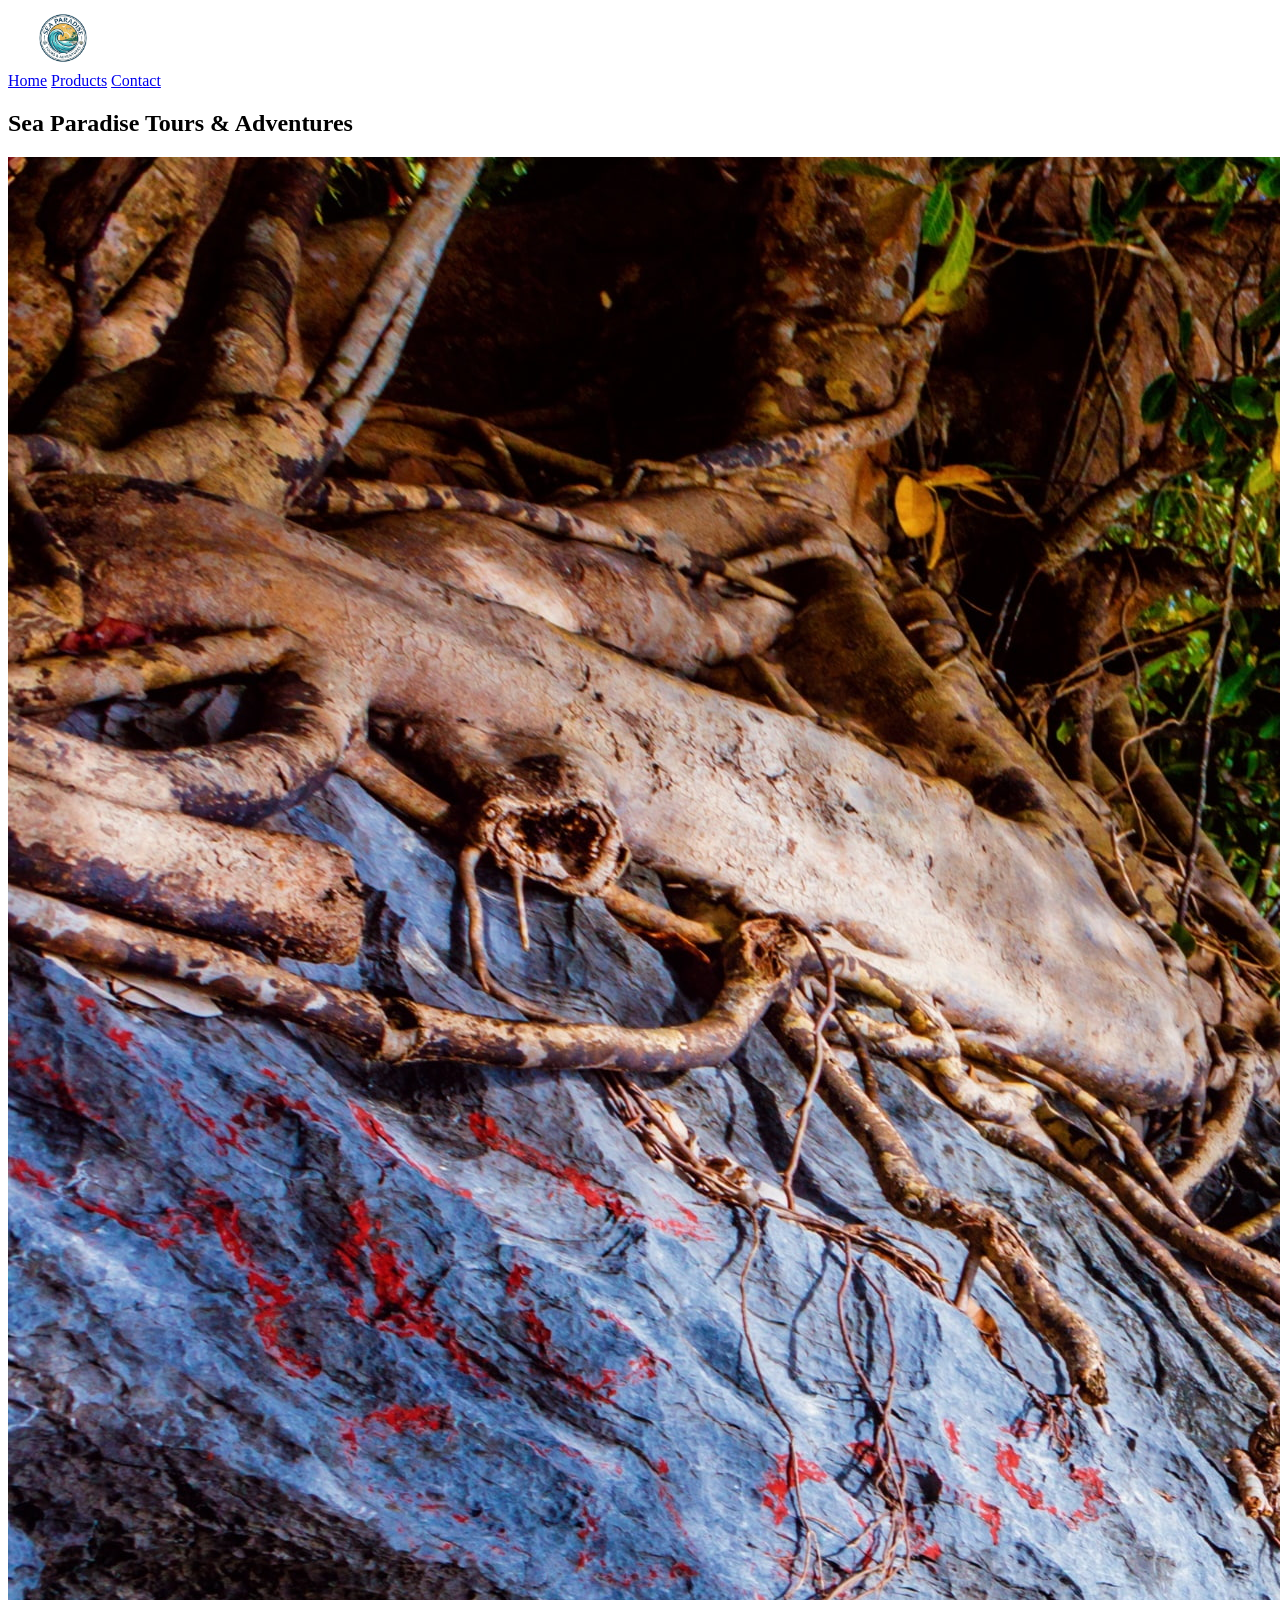
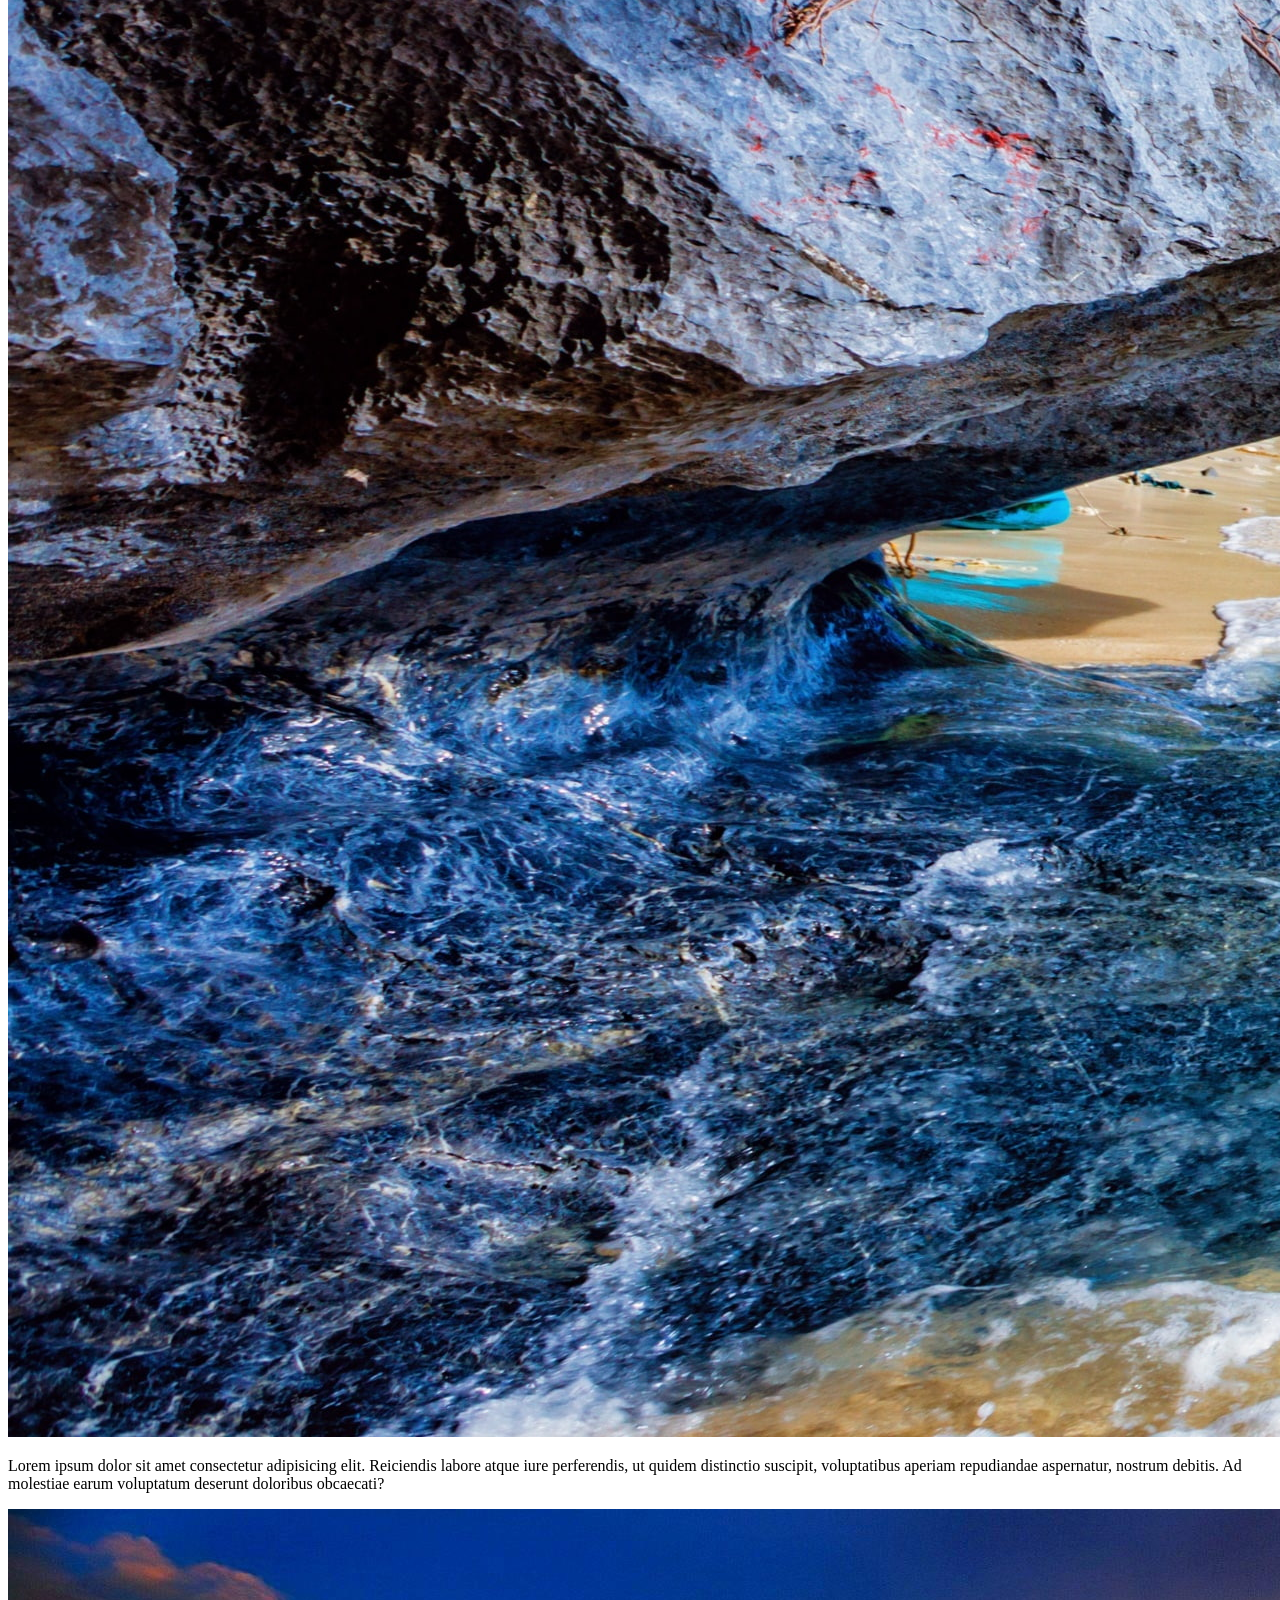
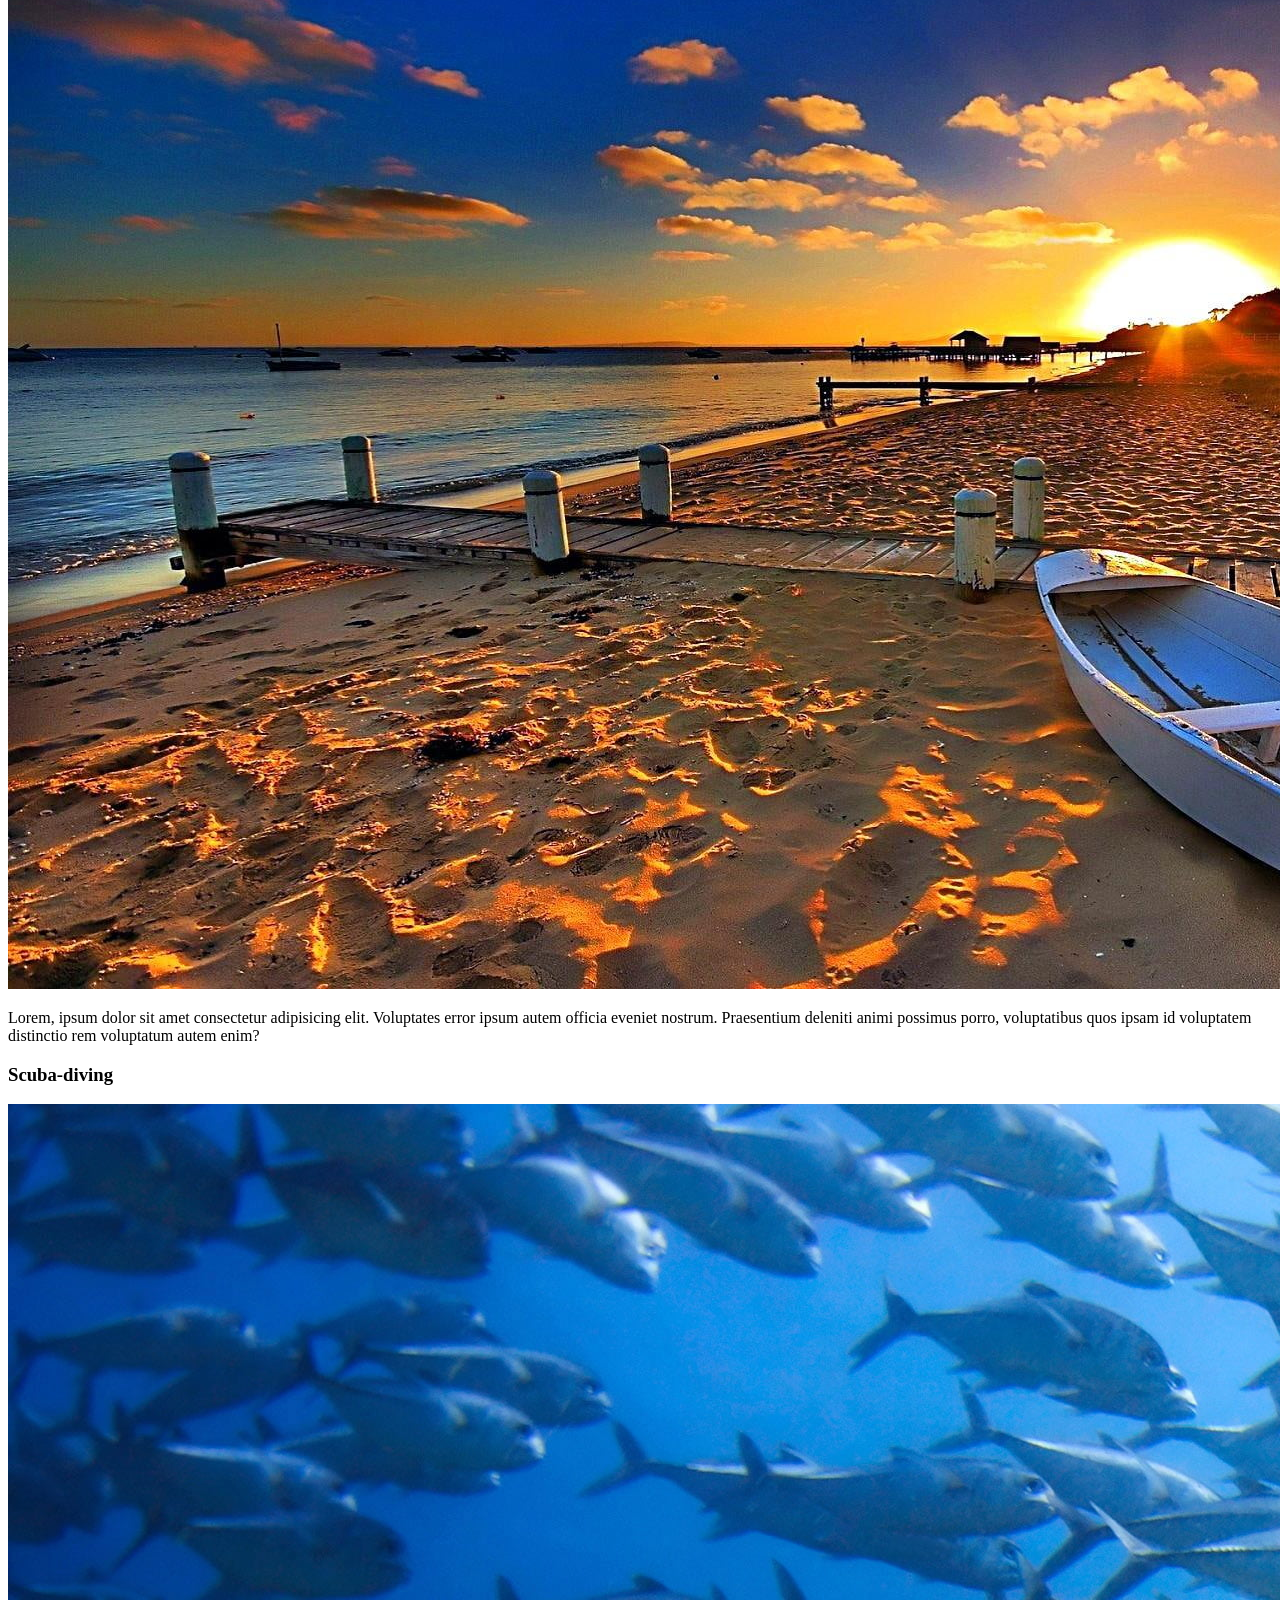
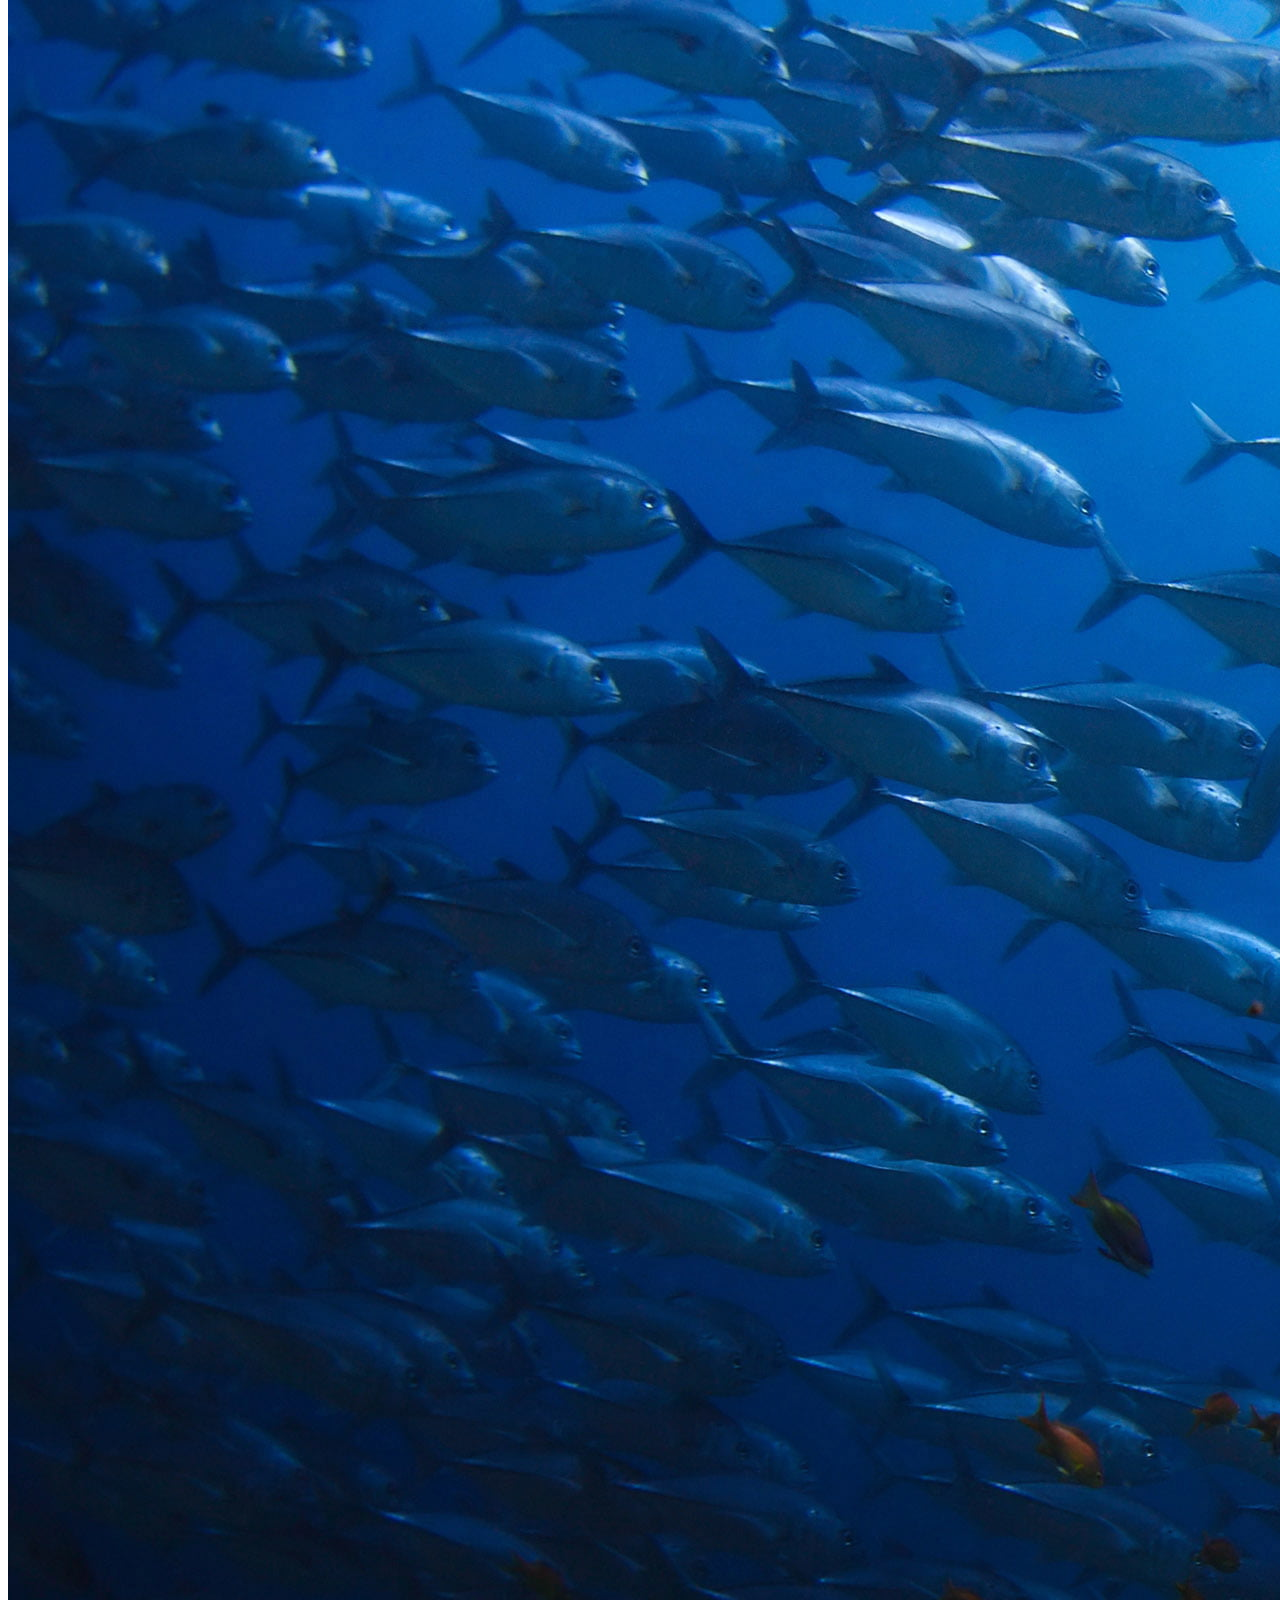
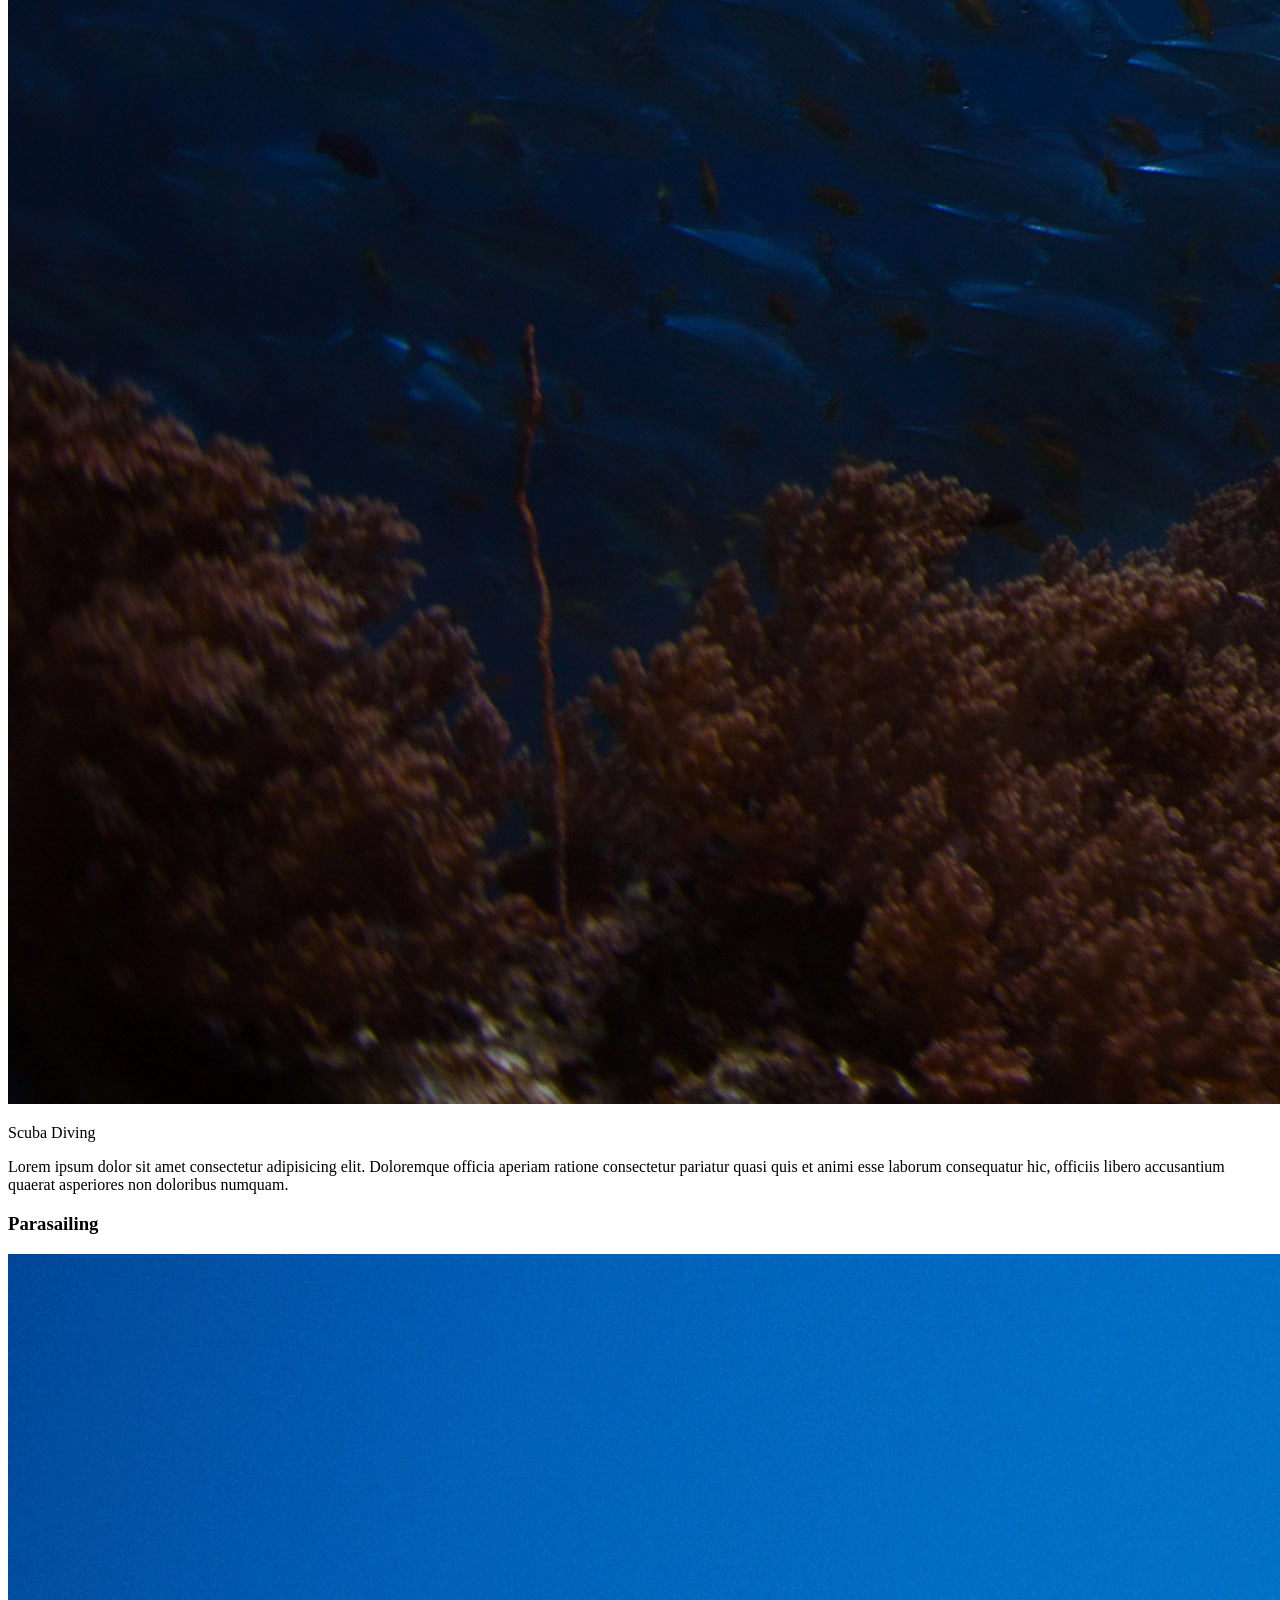
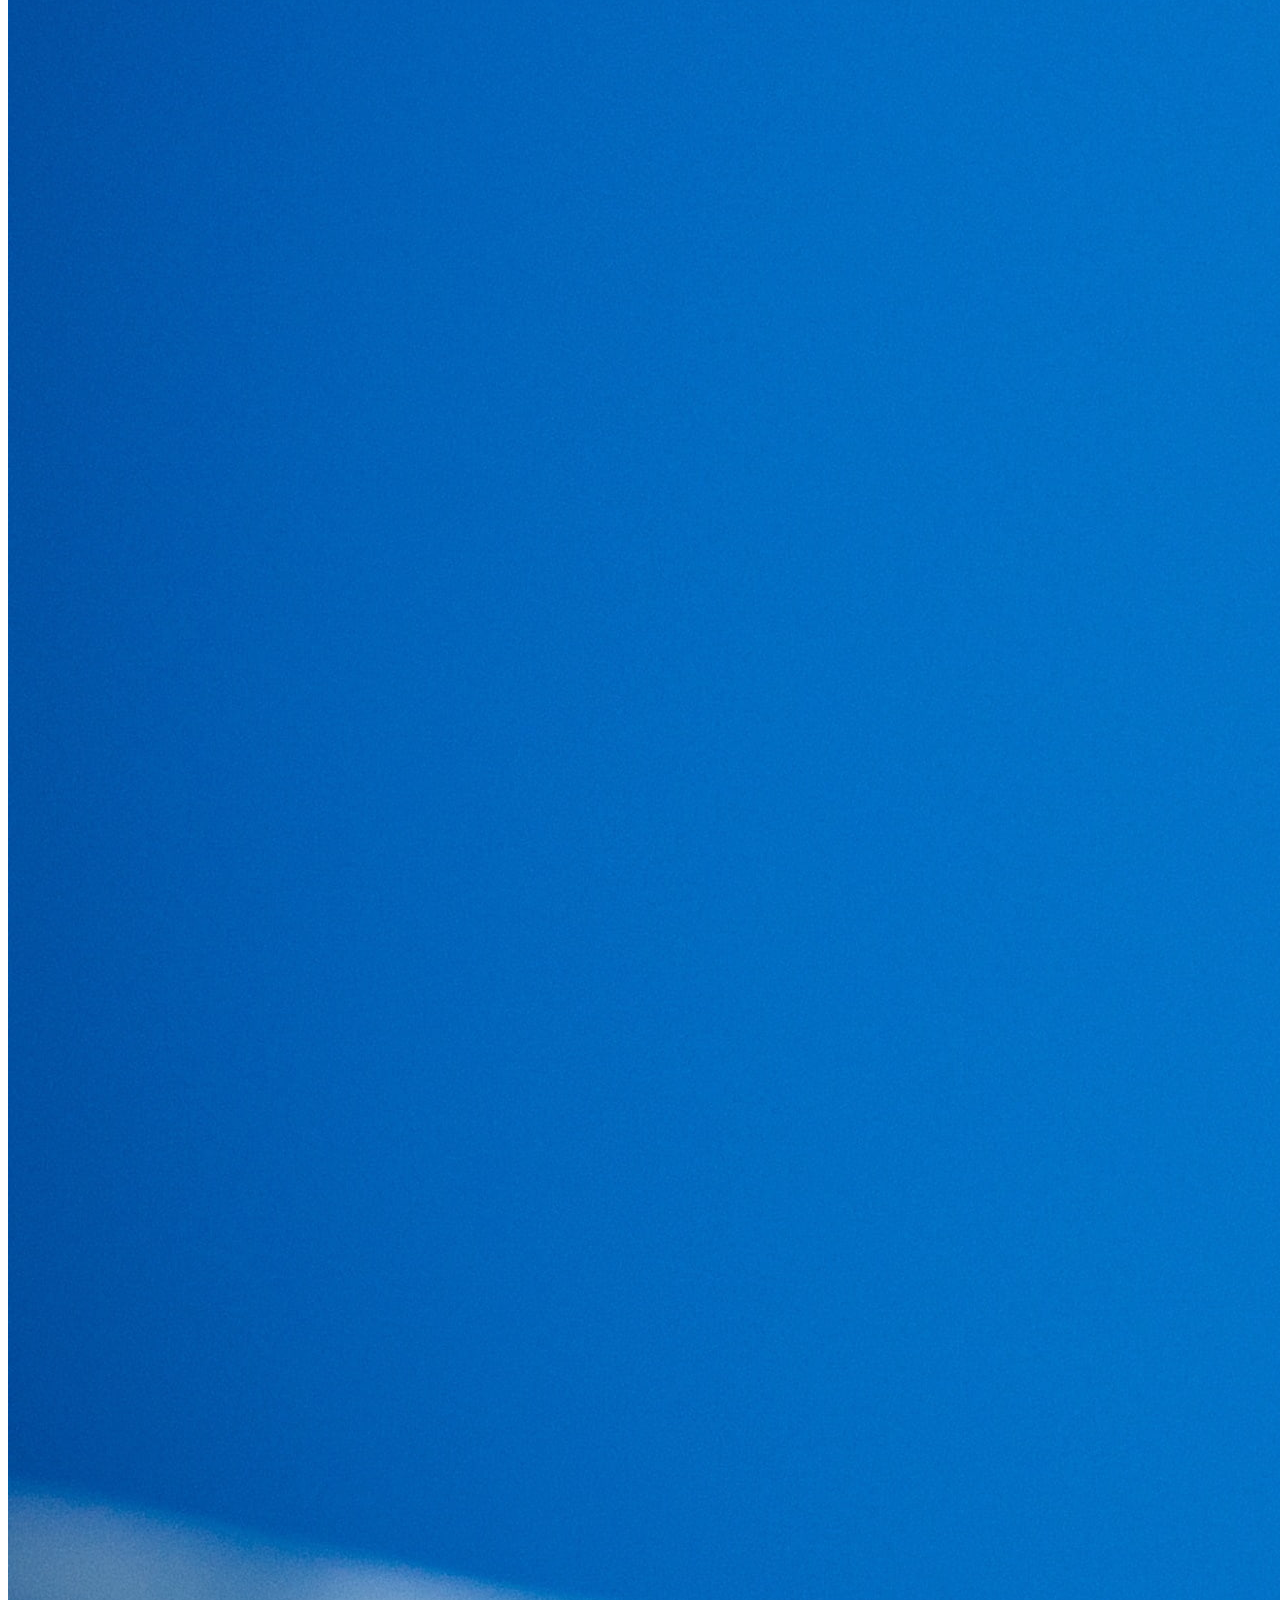
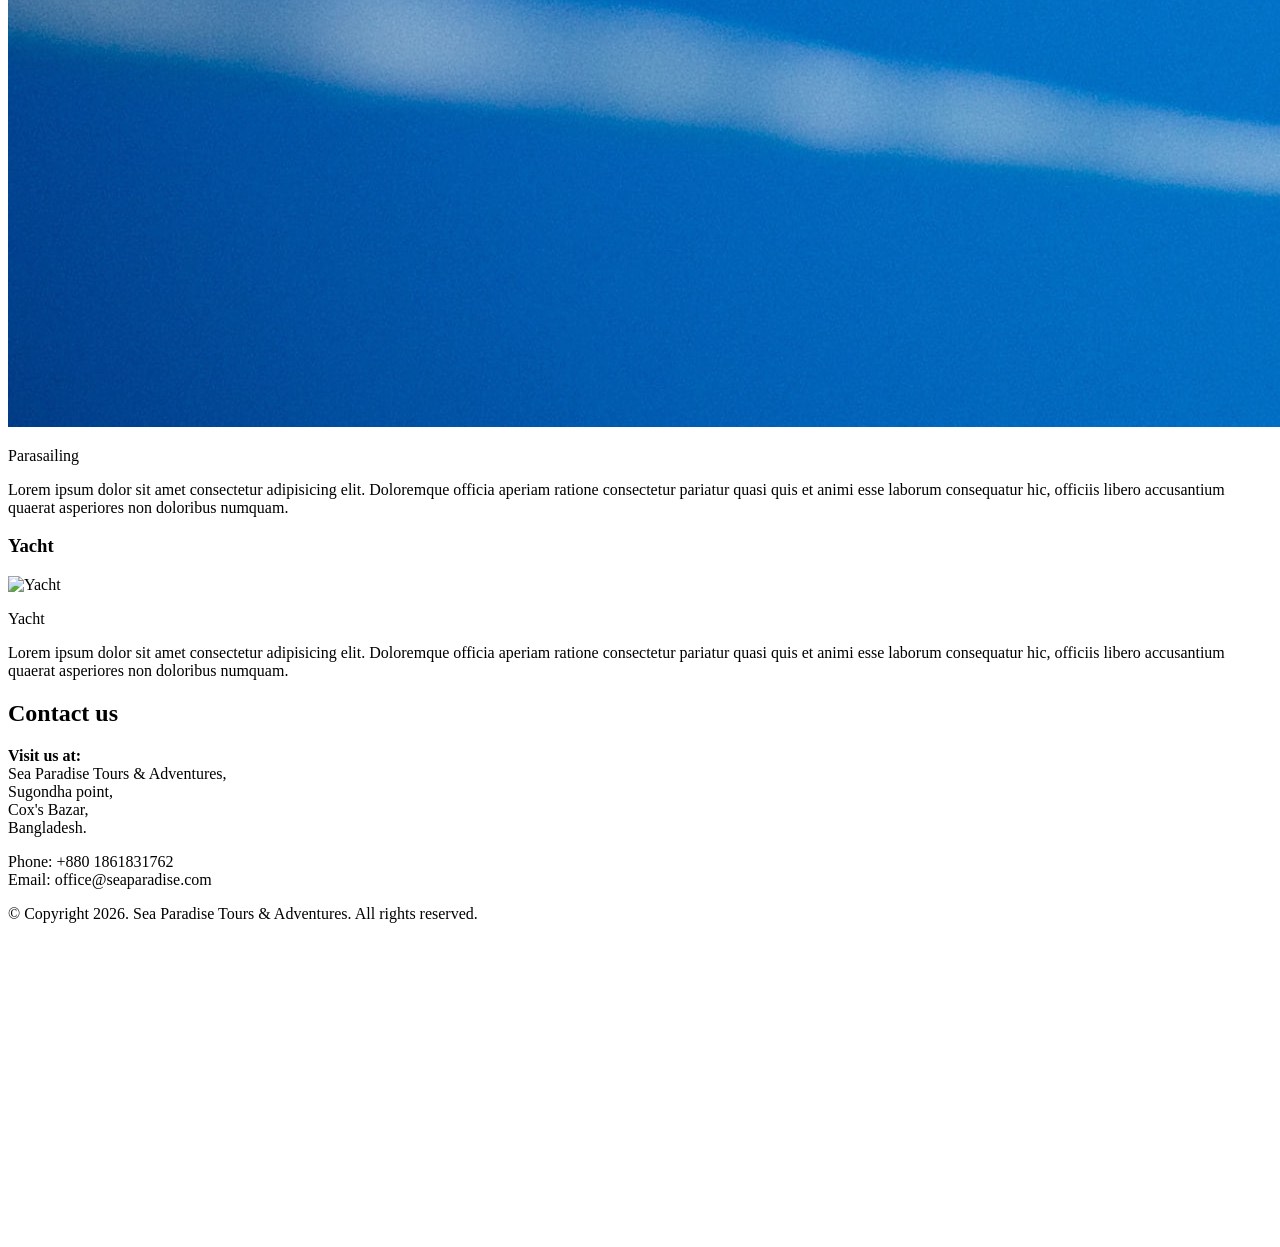
==== index.html @ fc3a5c12 "Update stylesheet link from Website.CSS to styles.CSS" ====
<!DOCTYPE html>
<html lang="en">
<head>
    <meta charset="UTF-8">
    <meta name="viewport" content="width=device-width, initial-scale=1.0">
    <title>Sea Paradise Tours & Adventures</title>
    <link rel="preconnect" href="https://fonts.googleapis.com">
    <link rel="preconnect" href="https://fonts.gstatic.com" crossorigin>
    <link href="https://fonts.googleapis.com/css2?family=Playfair+Display:wght@400;700&family=DM+Sans:wght@300;400;500&display=swap" rel="stylesheet">
    <link rel="stylesheet" href="styles.CSS">
</head>
<body>


    <header class="navbar">
        <div class="logo">
            <a href="Website.html">
                <img src="Sea_Paradise.png" alt="Sea Paradise Tours & Adventures Logo" height="60">
           
            </a>
        </div>
        <nav class="nav-links">
            <a href="#home">Home</a>
            <a href="#products">Products</a>
            <a href="#contact">Contact</a>
        </nav>
    </header>


    <section id="home" class="home-section">
        <h1 class="company-name">Sea Paradise Tours & Adventures</h1>
        <div class="large-img-box">
            <img src="Welcome Image.jpg" alt="Welcome Image">
        </div>
        <p class="description-text">
            Lorem ipsum dolor sit amet consectetur adipisicing elit. Reiciendis labore atque iure perferendis, ut quidem distinctio suscipit, voluptatibus aperiam repudiandae aspernatur, nostrum debitis. Ad molestiae earum voluptatum deserunt doloribus obcaecati?
        </p>
    </section>


    <section id="products" class="page-container product-page">
        <div class="product-hero-img">
            <img src="Beach Image.jpg" alt="Beach Image">
        </div>
        <p class="intro-text">
            Lorem, ipsum dolor sit amet consectetur adipisicing elit. Voluptates error ipsum autem officia eveniet nostrum. Praesentium deleniti animi possimus porro, voluptatibus quos ipsam id voluptatem distinctio rem voluptatum autem enim?
        </p>

        <div class="product-grid">
            <div class="product-card">
                <h3>Scuba-diving</h3>
                <div class="small-img-box">
                    <img src="Scuba Diving.jpg" alt="Scuba-diving">
                </div>
                <p class="card-caption">Scuba Diving</p>
                <p>Lorem ipsum dolor sit amet consectetur adipisicing elit. Doloremque officia aperiam ratione consectetur pariatur quasi quis et animi esse laborum consequatur hic, officiis libero accusantium quaerat asperiores non doloribus numquam.</p>
            </div>
            <div class="product-card">
                <h3>Parasailing</h3>
                <div class="small-img-box">
                    <img src="Parasailing .jpg" alt="Parasailing">
                </div>
                <p class="card-caption">Parasailing</p>
                <p>Lorem ipsum dolor sit amet consectetur adipisicing elit. Doloremque officia aperiam ratione consectetur pariatur quasi quis et animi esse laborum consequatur hic, officiis libero accusantium quaerat asperiores non doloribus numquam.</p>
            </div>
            <div class="product-card">
                <h3>Yacht</h3>
                <div class="small-img-box">
                    <img src="Yacht.jpg" alt="Yacht">
                </div>
                <p class="card-caption">Yacht</p>
                <p>Lorem ipsum dolor sit amet consectetur adipisicing elit. Doloremque officia aperiam ratione consectetur pariatur quasi quis et animi esse laborum consequatur hic, officiis libero accusantium quaerat asperiores non doloribus numquam.</p>
            </div>
        </div>
    </section>


    <section id="contact" class="page-container contact-page">
        <h2 class="section-title">Contact us</h2>
        <div class="contact-flex">
            <div class="contact-info">
                <p><strong>Visit us at:</strong><br>
                    Sea Paradise Tours & Adventures,<br>
                    Sugondha point,<br>
                    Cox's Bazar,<br>
                    Bangladesh.
                </p>
                <p>Phone: +880 1861831762<br>
                   Email: office@seaparadise.com
                </p>
                <p class="copyright">&copy; Copyright 2026. Sea Paradise Tours & Adventures. All rights reserved.</p>
            </div>
            <div class="map-box">
                <iframe
                    src="https://www.google.com/maps/embed?pb=!1m18!1m12!1m3!1d4431.103550809008!2d91.97820582000456!3d21.422911205261663!2m3!1f0!2f0!3f0!3m2!1i1024!2i768!4f13.1!3m3!1m2!1s0x30adc9169e09423f%3A0x46dd331a46746555!2sShugondha%20Sea%20Beach!5e0!3m2!1sen!2sbd!4v1775170570852!5m2!1sen!2sbd"
                    width="100%"
                    height="300"
                    style="border:0; display:block;"
                    allowfullscreen=""
                    loading="lazy"
                    referrerpolicy="no-referrer-when-downgrade">
                </iframe>
            </div>
        </div>
    </section>

</body>
</html>
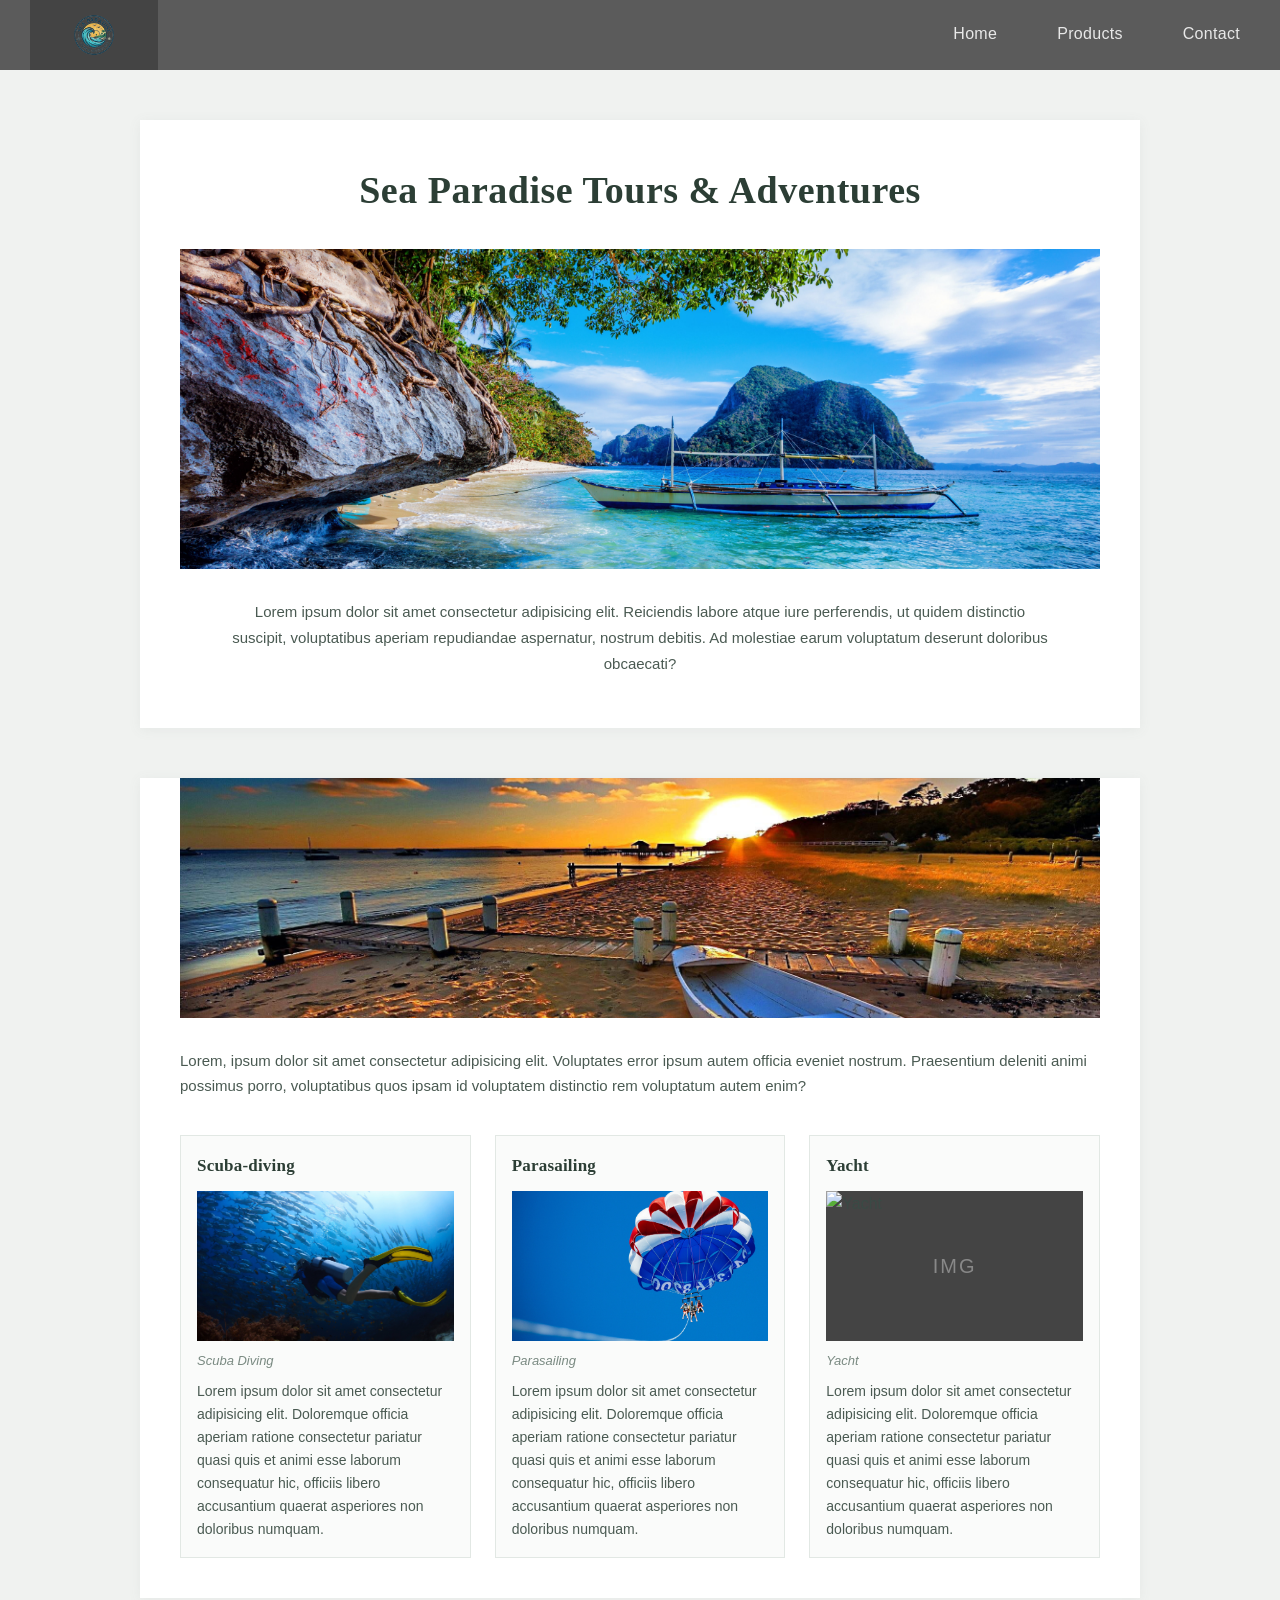
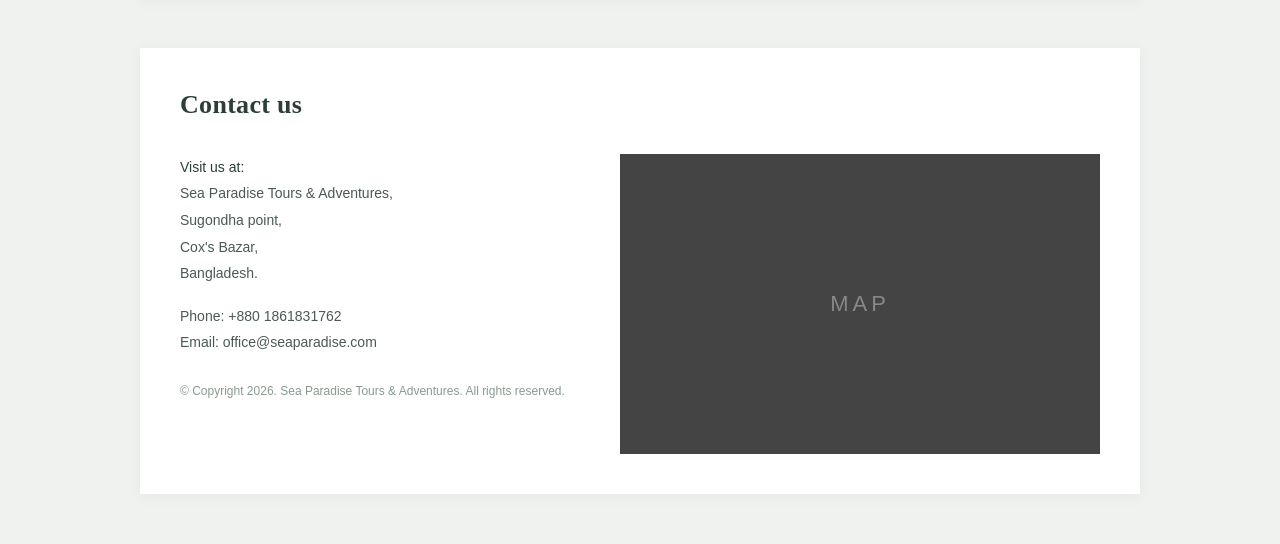
==== commit 8e233048: "Fix stylesheet link case sensitivity" ====
--- a/index.html
+++ b/index.html
@@ -7,7 +7,7 @@
     <link rel="preconnect" href="https://fonts.googleapis.com">
     <link rel="preconnect" href="https://fonts.gstatic.com" crossorigin>
     <link href="https://fonts.googleapis.com/css2?family=Playfair+Display:wght@400;700&family=DM+Sans:wght@300;400;500&display=swap" rel="stylesheet">
-    <link rel="stylesheet" href="styles.CSS">
+    <link rel="stylesheet" href="styles.css">
 </head>
 <body>
 
--- a/styles.css
+++ b/styles.css
@@ -0,0 +1,327 @@
+
+*, *::before, *::after {
+    margin: 0;
+    padding: 0;
+    box-sizing: border-box;
+}
+
+html {
+    scroll-behavior: smooth;
+}
+
+body {
+    background-color: #f0f2f0;
+    color: #3a4a45;
+    font-family: 'Nunito', sans-serif;
+    font-weight: 400;
+    line-height: 1.6;
+}
+
+.navbar {
+    display: flex;
+    justify-content: space-between;
+    align-items: center;
+    background-color: #5b5b5b;
+    padding: 0 30px;
+    position: sticky;
+    top: 0;
+    z-index: 100;
+    height: 70px;
+}
+
+.logo {
+    display: flex;
+    align-items: center;
+    background-color: #444444;
+    padding: 5px 18px;
+    height: 100%;
+}
+
+.logo a {
+    display: flex;
+    align-items: center;
+}
+
+.logo img {
+    height: 50px;
+    width: auto;
+    object-fit: contain;
+}
+
+
+
+.nav-links {
+    display: flex;
+    align-items: center;
+    gap: 60px;
+    padding-right: 10px;
+}
+
+.nav-links a {
+    color: #e8e8e8;
+    text-decoration: none;
+    font-family: 'Nunito', sans-serif;
+    font-size: 16px;
+    font-weight: 400;
+    letter-spacing: 0.3px;
+    padding: 6px 0;
+    border-bottom: 2px solid transparent;
+    transition: color 0.2s, border-bottom-color 0.2s;
+}
+
+.nav-links a:hover {
+    color: #ffffff;
+    border-bottom-color: #b8cfc4;
+}
+
+
+.home-section {
+    max-width: 1000px;
+    margin: 50px auto;
+    padding: 40px 40px 50px;
+    background: #ffffff;
+    text-align: center;
+    box-shadow: 0 2px 12px rgba(100, 120, 110, 0.08);
+}
+
+.company-name {
+    font-family: 'Cormorant Garamond', serif;
+    font-size: 38px;
+    font-weight: 700;
+    color: #2c3e35;
+    margin-bottom: 28px;
+    letter-spacing: 0.5px;
+}
+
+.large-img-box {
+    width: 100%;
+    height: 320px;
+    background-color: #555555;
+    display: flex;
+    justify-content: center;
+    align-items: center;
+    margin: 0 auto 30px;
+    overflow: hidden;
+    position: relative;
+}
+
+.large-img-box::after {
+    content: "IMG";
+    position: absolute;
+    color: #888888;
+    font-size: 28px;
+    font-family: 'Nunito', sans-serif;
+    font-weight: 300;
+    letter-spacing: 3px;
+}
+
+.large-img-box img {
+    width: 100%;
+    height: 100%;
+    object-fit: cover;
+    display: block;
+    position: relative;
+    z-index: 1;
+}
+
+.description-text {
+    font-size: 15px;
+    line-height: 1.75;
+    color: #4a5a52;
+    max-width: 820px;
+    margin: 0 auto;
+    text-align: center;
+}
+
+.page-container {
+    max-width: 1000px;
+    margin: 0 auto 50px;
+    background: #ffffff;
+    padding: 40px;
+    box-shadow: 0 2px 12px rgba(100, 120, 110, 0.08);
+}
+
+
+.product-page {
+    padding-top: 0;
+}
+
+.product-hero-img {
+    width: 100%;
+    height: 240px;
+    background-color: #444444;
+    overflow: hidden;
+    margin-bottom: 30px;
+    position: relative;
+    display: flex;
+    align-items: center;
+    justify-content: center;
+}
+
+.product-hero-img::after {
+    content: "IMG";
+    position: absolute;
+    color: #888888;
+    font-size: 28px;
+    font-family: 'Nunito', sans-serif;
+    font-weight: 300;
+    letter-spacing: 3px;
+}
+
+.product-hero-img img {
+    width: 100%;
+    height: 100%;
+    object-fit: cover;
+    display: block;
+    position: relative;
+    z-index: 1;
+}
+
+.intro-text {
+    font-size: 15px;
+    line-height: 1.7;
+    color: #4a5a52;
+    margin-bottom: 36px;
+    text-align: left;
+}
+
+
+.product-grid {
+    display: grid;
+    grid-template-columns: repeat(3, 1fr);
+    gap: 24px;
+}
+
+.product-card {
+    text-align: left;
+    border: 1px solid #e2e8e4;
+    padding: 16px;
+    background: #fafbfa;
+}
+
+.product-card h3 {
+    font-family: 'Cormorant Garamond', serif;
+    font-size: 17px;
+    font-weight: 700;
+    color: #2c3e35;
+    margin-bottom: 12px;
+    letter-spacing: 0.2px;
+}
+
+.small-img-box {
+    width: 100%;
+    height: 150px;
+    background-color: #444444;
+    display: flex;
+    justify-content: center;
+    align-items: center;
+    margin-bottom: 10px;
+    overflow: hidden;
+    position: relative;
+}
+
+.small-img-box::after {
+    content: "IMG";
+    position: absolute;
+    color: #888888;
+    font-size: 20px;
+    font-family: 'Nunito', sans-serif;
+    font-weight: 300;
+    letter-spacing: 2px;
+}
+
+.small-img-box img {
+    width: 100%;
+    height: 100%;
+    object-fit: cover;
+    display: block;
+    position: relative;
+    z-index: 1;
+}
+
+.card-caption {
+    font-size: 13px;
+    color: #7a8a82;
+    font-style: italic;
+    margin-bottom: 8px;
+}
+
+.product-card p:last-child {
+    font-size: 14px;
+    line-height: 1.65;
+    color: #4a5a52;
+}
+
+
+.contact-page {
+    padding-top: 36px;
+}
+
+.section-title {
+    font-family: 'Cormorant Garamond', serif;
+    font-size: 26px;
+    font-weight: 700;
+    color: #2c3e35;
+    margin-bottom: 28px;
+    letter-spacing: 0.3px;
+}
+
+.contact-flex {
+    display: flex;
+    gap: 40px;
+    align-items: flex-start;
+}
+
+.contact-info {
+    flex: 1;
+    line-height: 1.9;
+    font-size: 14px;
+    color: #4a5a52;
+}
+
+.contact-info p {
+    margin-bottom: 16px;
+}
+
+.contact-info strong {
+    color: #2c3e35;
+    font-weight: 500;
+}
+
+.contact-info .copyright {
+    font-size: 12px;
+    color: #8a9a90;
+    margin-top: 24px;
+    margin-bottom: 0;
+}
+
+.map-box {
+    flex: 1.2;
+    overflow: hidden;
+    min-height: 300px;
+    background-color: #444444;
+    display: flex;
+    align-items: center;
+    justify-content: center;
+    position: relative;
+}
+
+.map-box::after {
+    content: "MAP";
+    position: absolute;
+    color: #888888;
+    font-size: 22px;
+    font-family: 'Nunito', sans-serif;
+    font-weight: 300;
+    letter-spacing: 4px;
+}
+
+.map-box iframe {
+    display: block;
+    border: none;
+    width: 100%;
+    height: 300px;
+    position: relative;
+    z-index: 1;
+}
+
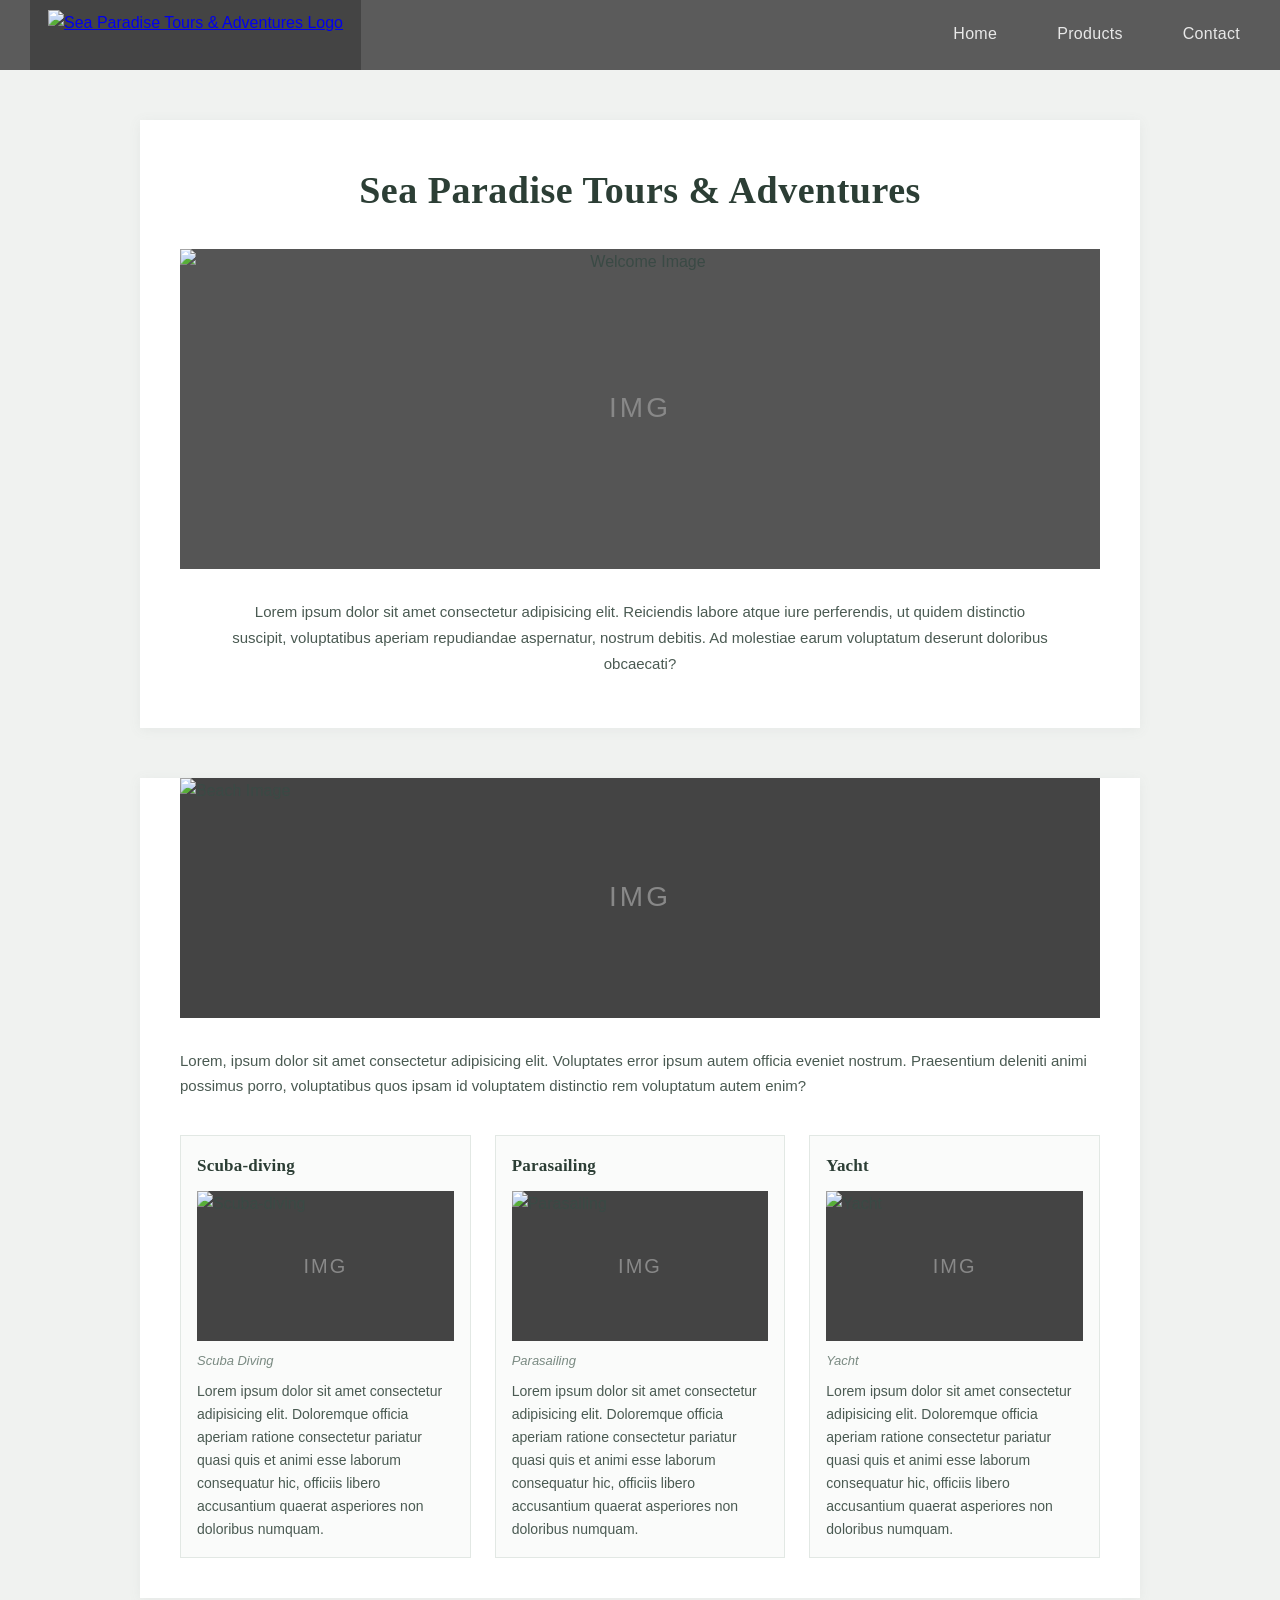
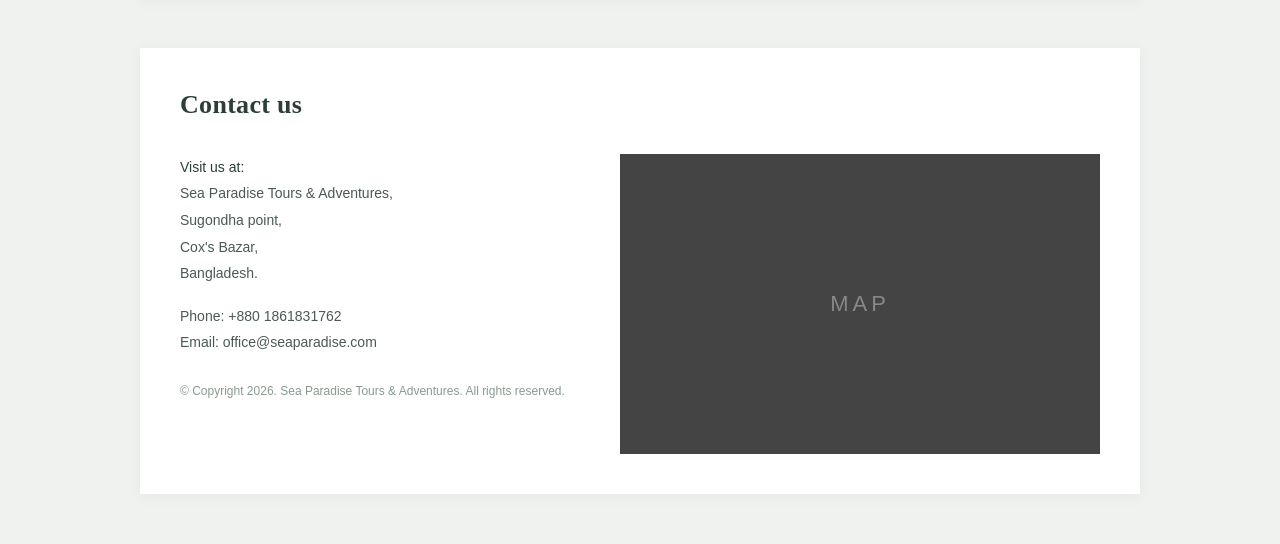
==== commit 695a4818: "Create index.html" ====
--- a/index.html
+++ b/index.html
@@ -15,7 +15,7 @@
     <header class="navbar">
         <div class="logo">
             <a href="Website.html">
-                <img src="Sea_Paradise.png" alt="Sea Paradise Tours & Adventures Logo" height="60">
+                <img src="images/logo.png" alt="Sea Paradise Tours & Adventures Logo" height="60">
            
             </a>
         </div>
@@ -30,7 +30,7 @@
     <section id="home" class="home-section">
         <h1 class="company-name">Sea Paradise Tours & Adventures</h1>
         <div class="large-img-box">
-            <img src="Welcome Image.jpg" alt="Welcome Image">
+            <img src="images/welcome_img.jpg" alt="Welcome Image">
         </div>
         <p class="description-text">
             Lorem ipsum dolor sit amet consectetur adipisicing elit. Reiciendis labore atque iure perferendis, ut quidem distinctio suscipit, voluptatibus aperiam repudiandae aspernatur, nostrum debitis. Ad molestiae earum voluptatum deserunt doloribus obcaecati?
@@ -40,7 +40,7 @@
 
     <section id="products" class="page-container product-page">
         <div class="product-hero-img">
-            <img src="Beach Image.jpg" alt="Beach Image">
+            <img src="images/beach_img.jpg" alt="Beach Image">
         </div>
         <p class="intro-text">
             Lorem, ipsum dolor sit amet consectetur adipisicing elit. Voluptates error ipsum autem officia eveniet nostrum. Praesentium deleniti animi possimus porro, voluptatibus quos ipsam id voluptatem distinctio rem voluptatum autem enim?
@@ -50,7 +50,7 @@
             <div class="product-card">
                 <h3>Scuba-diving</h3>
                 <div class="small-img-box">
-                    <img src="Scuba Diving.jpg" alt="Scuba-diving">
+                    <img src="images/scuba_diving.jpg" alt="Scuba-diving">
                 </div>
                 <p class="card-caption">Scuba Diving</p>
                 <p>Lorem ipsum dolor sit amet consectetur adipisicing elit. Doloremque officia aperiam ratione consectetur pariatur quasi quis et animi esse laborum consequatur hic, officiis libero accusantium quaerat asperiores non doloribus numquam.</p>
@@ -58,7 +58,7 @@
             <div class="product-card">
                 <h3>Parasailing</h3>
                 <div class="small-img-box">
-                    <img src="Parasailing .jpg" alt="Parasailing">
+                    <img src="images/parasailing.jpg" alt="Parasailing">
                 </div>
                 <p class="card-caption">Parasailing</p>
                 <p>Lorem ipsum dolor sit amet consectetur adipisicing elit. Doloremque officia aperiam ratione consectetur pariatur quasi quis et animi esse laborum consequatur hic, officiis libero accusantium quaerat asperiores non doloribus numquam.</p>
@@ -66,7 +66,7 @@
             <div class="product-card">
                 <h3>Yacht</h3>
                 <div class="small-img-box">
-                    <img src="Yacht.jpg" alt="Yacht">
+                    <img src="images/yacht.jpg" alt="Yacht">
                 </div>
                 <p class="card-caption">Yacht</p>
                 <p>Lorem ipsum dolor sit amet consectetur adipisicing elit. Doloremque officia aperiam ratione consectetur pariatur quasi quis et animi esse laborum consequatur hic, officiis libero accusantium quaerat asperiores non doloribus numquam.</p>
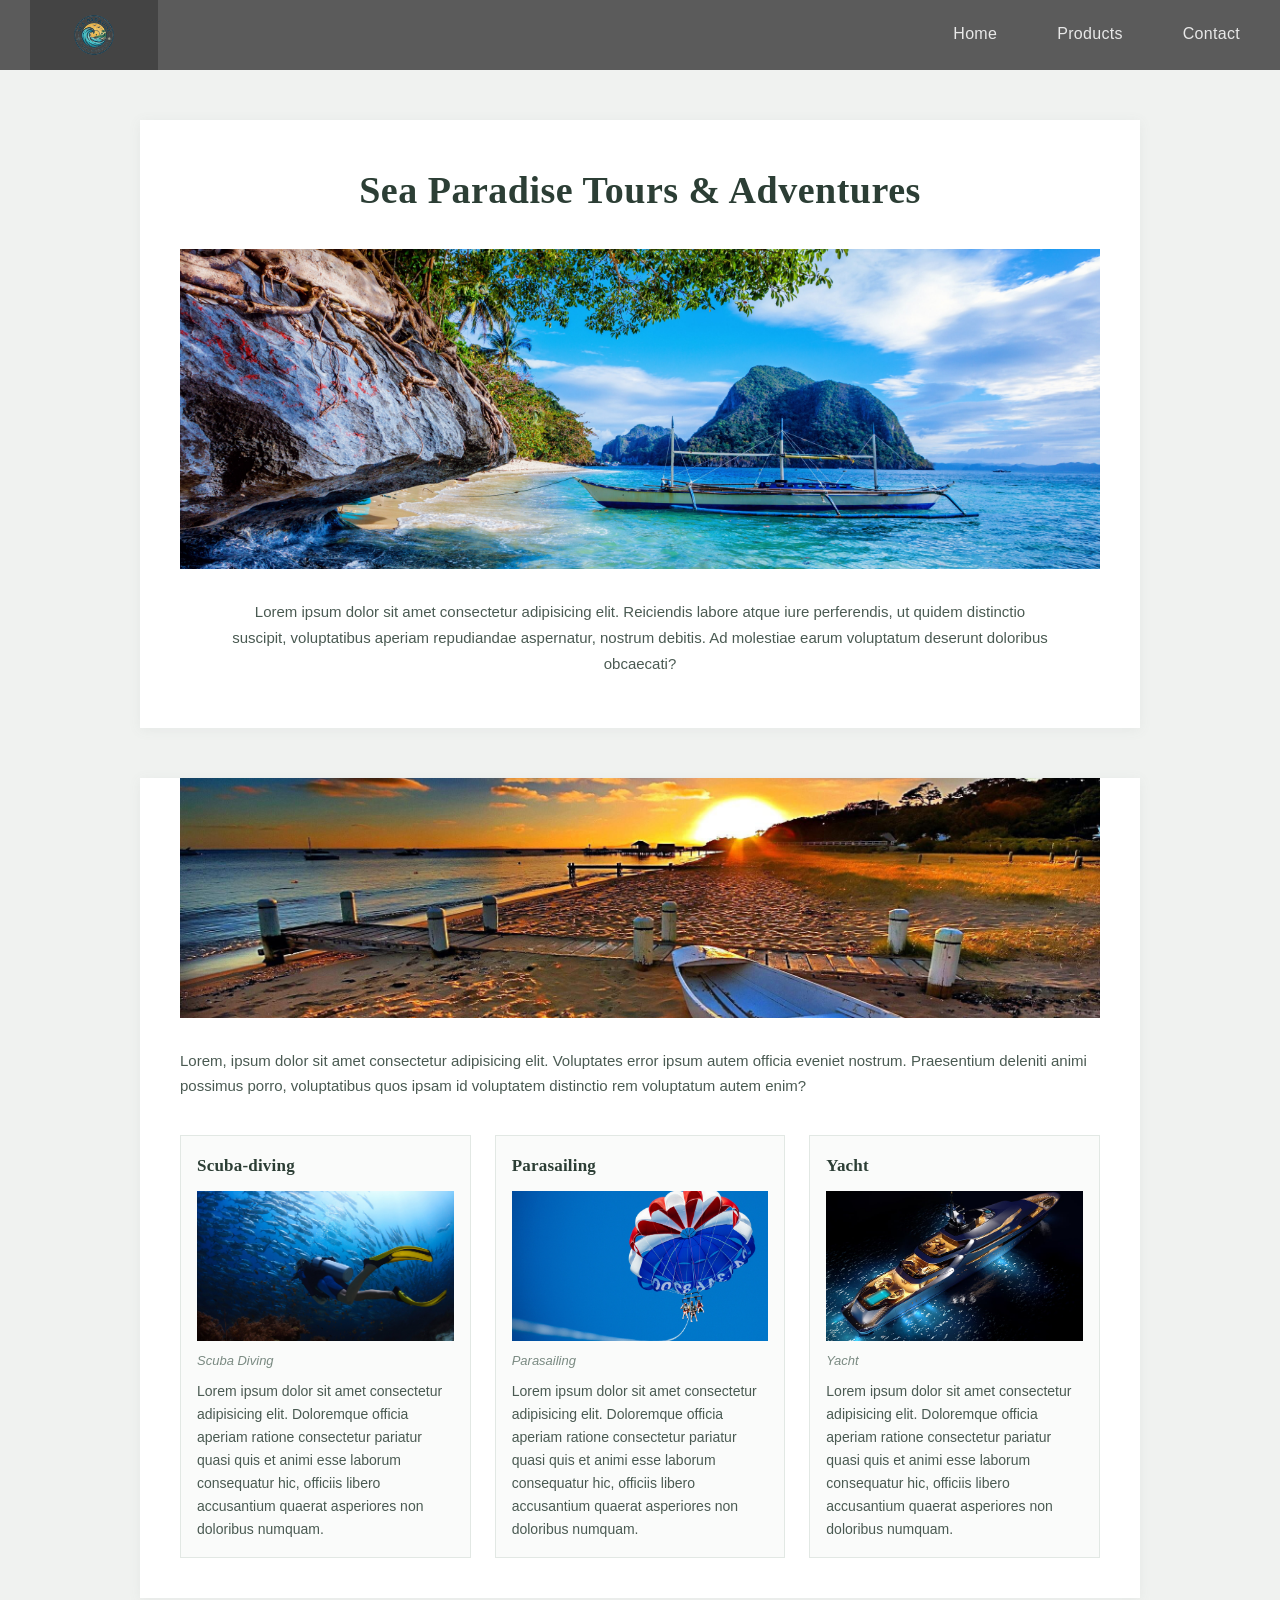
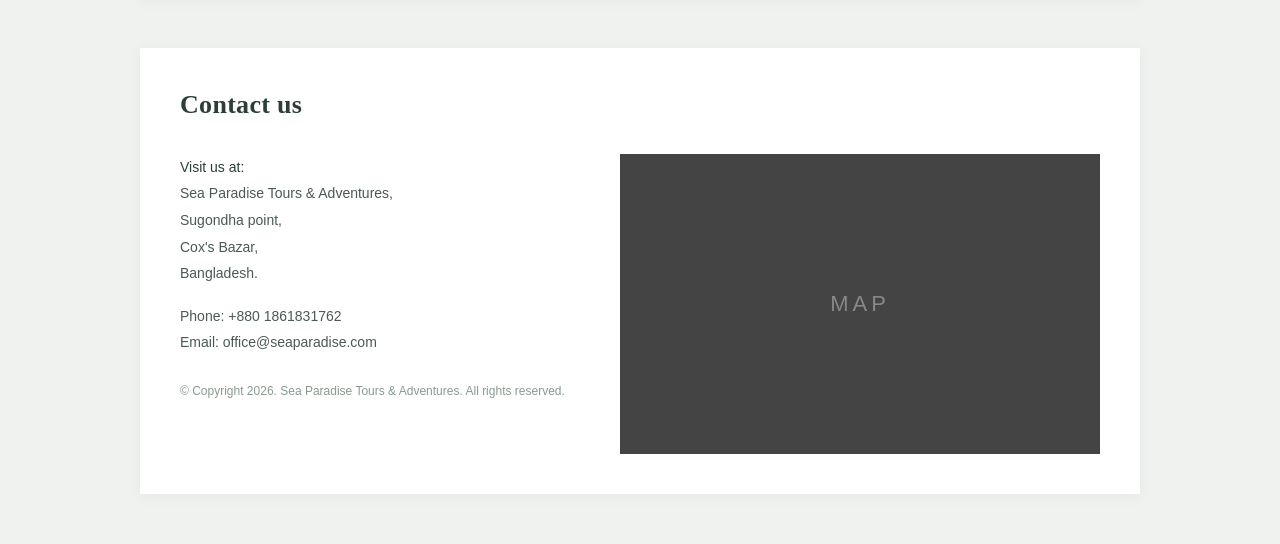
==== commit c7b6def8: "Update index.html" ====
--- a/index.html
+++ b/index.html
@@ -15,7 +15,7 @@
     <header class="navbar">
         <div class="logo">
             <a href="Website.html">
-                <img src="images/logo.png" alt="Sea Paradise Tours & Adventures Logo" height="60">
+                <img src="logo.png" alt="Sea Paradise Tours & Adventures Logo" height="60">
            
             </a>
         </div>
@@ -30,7 +30,7 @@
     <section id="home" class="home-section">
         <h1 class="company-name">Sea Paradise Tours & Adventures</h1>
         <div class="large-img-box">
-            <img src="images/welcome_img.jpg" alt="Welcome Image">
+            <img src="welcome_img.jpg" alt="Welcome Image">
         </div>
         <p class="description-text">
             Lorem ipsum dolor sit amet consectetur adipisicing elit. Reiciendis labore atque iure perferendis, ut quidem distinctio suscipit, voluptatibus aperiam repudiandae aspernatur, nostrum debitis. Ad molestiae earum voluptatum deserunt doloribus obcaecati?
@@ -40,7 +40,7 @@
 
     <section id="products" class="page-container product-page">
         <div class="product-hero-img">
-            <img src="images/beach_img.jpg" alt="Beach Image">
+            <img src="beach_img.jpg" alt="Beach Image">
         </div>
         <p class="intro-text">
             Lorem, ipsum dolor sit amet consectetur adipisicing elit. Voluptates error ipsum autem officia eveniet nostrum. Praesentium deleniti animi possimus porro, voluptatibus quos ipsam id voluptatem distinctio rem voluptatum autem enim?
@@ -50,7 +50,7 @@
             <div class="product-card">
                 <h3>Scuba-diving</h3>
                 <div class="small-img-box">
-                    <img src="images/scuba_diving.jpg" alt="Scuba-diving">
+                    <img src="scuba_diving.jpg" alt="Scuba-diving">
                 </div>
                 <p class="card-caption">Scuba Diving</p>
                 <p>Lorem ipsum dolor sit amet consectetur adipisicing elit. Doloremque officia aperiam ratione consectetur pariatur quasi quis et animi esse laborum consequatur hic, officiis libero accusantium quaerat asperiores non doloribus numquam.</p>
@@ -58,7 +58,7 @@
             <div class="product-card">
                 <h3>Parasailing</h3>
                 <div class="small-img-box">
-                    <img src="images/parasailing.jpg" alt="Parasailing">
+                    <img src="parasailing.jpg" alt="Parasailing">
                 </div>
                 <p class="card-caption">Parasailing</p>
                 <p>Lorem ipsum dolor sit amet consectetur adipisicing elit. Doloremque officia aperiam ratione consectetur pariatur quasi quis et animi esse laborum consequatur hic, officiis libero accusantium quaerat asperiores non doloribus numquam.</p>
@@ -66,7 +66,7 @@
             <div class="product-card">
                 <h3>Yacht</h3>
                 <div class="small-img-box">
-                    <img src="images/yacht.jpg" alt="Yacht">
+                    <img src="yacht.jpg" alt="Yacht">
                 </div>
                 <p class="card-caption">Yacht</p>
                 <p>Lorem ipsum dolor sit amet consectetur adipisicing elit. Doloremque officia aperiam ratione consectetur pariatur quasi quis et animi esse laborum consequatur hic, officiis libero accusantium quaerat asperiores non doloribus numquam.</p>
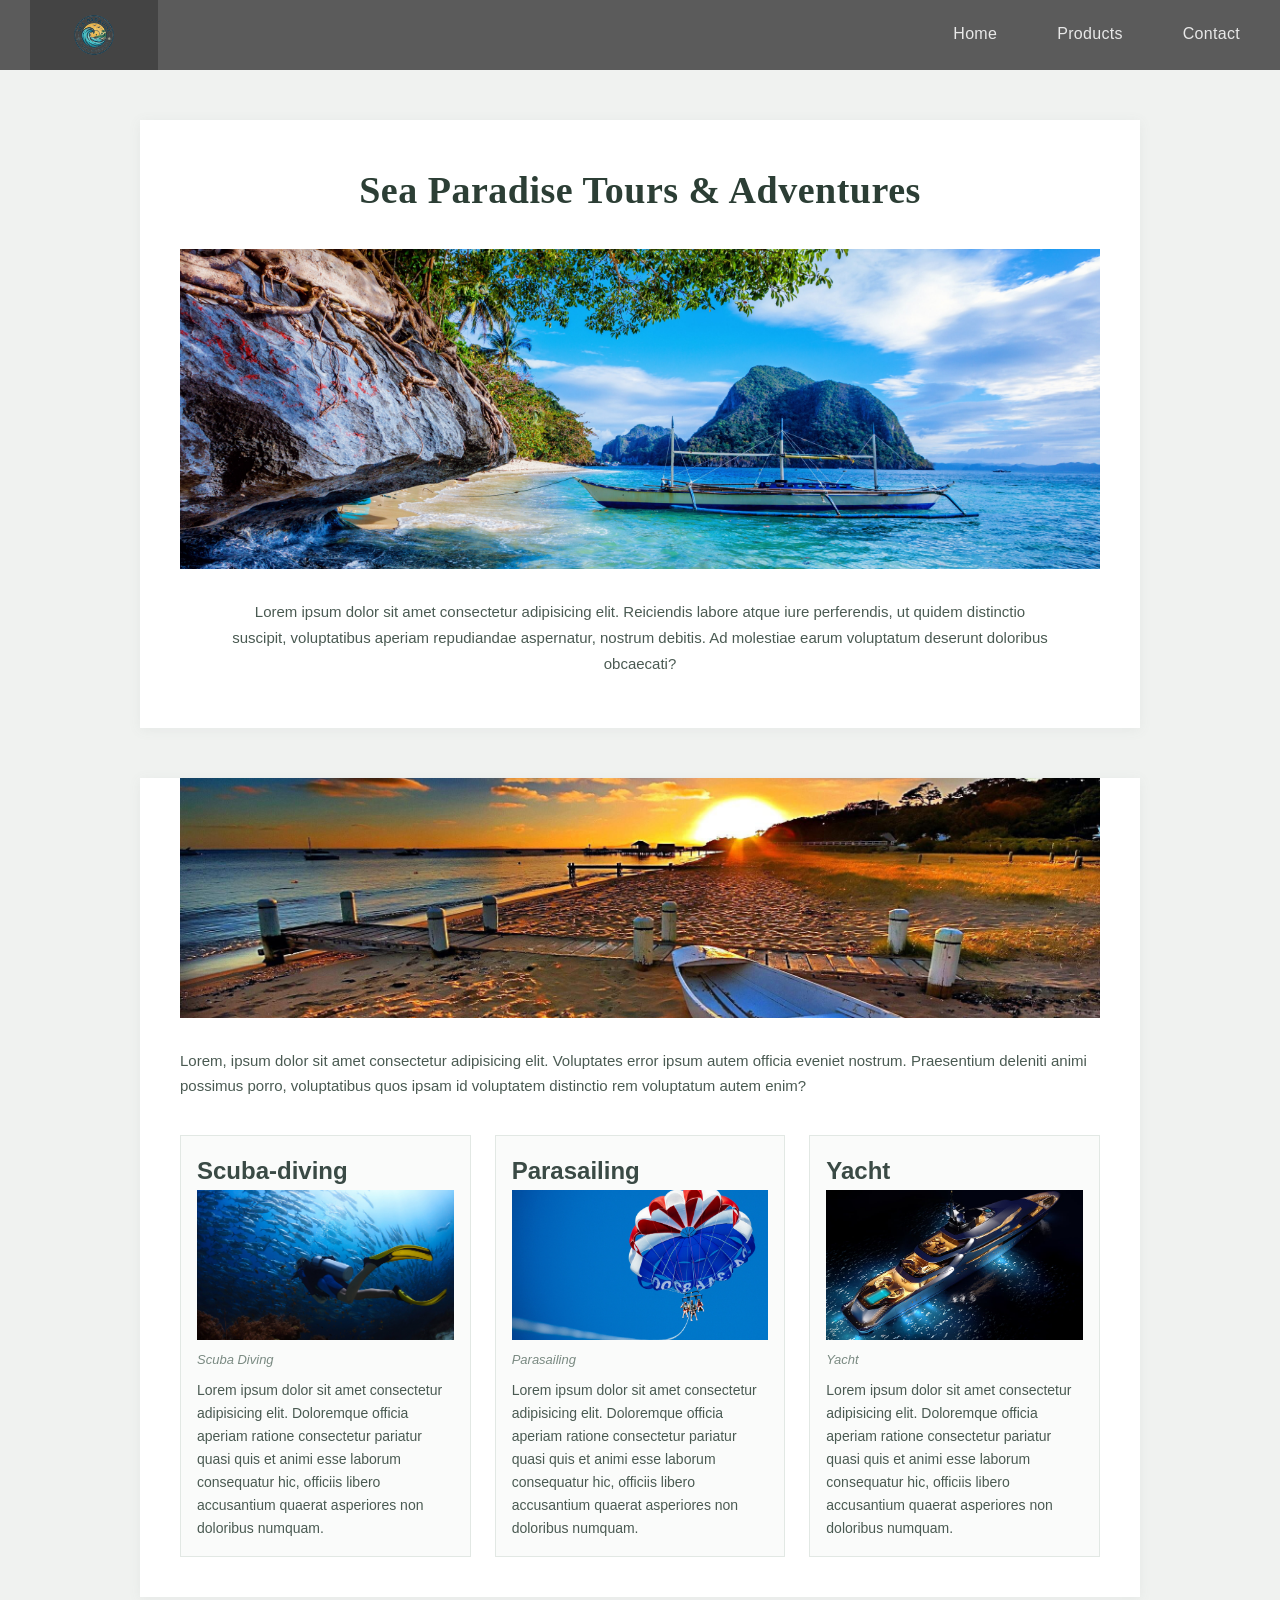
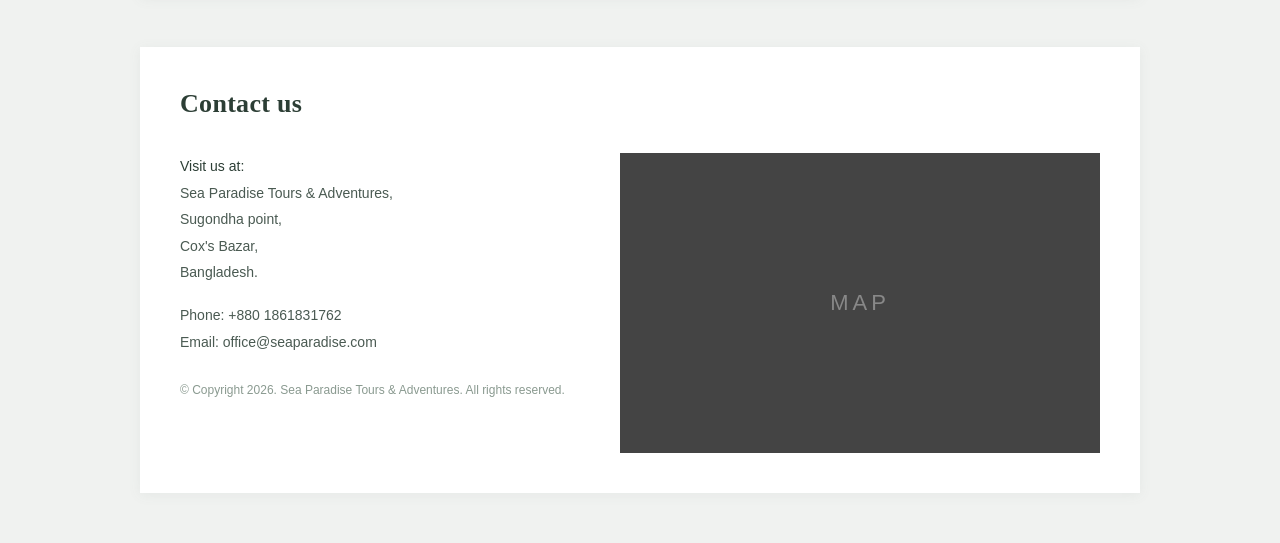
==== commit 70d66045: "Update index.html" ====
--- a/index.html
+++ b/index.html
@@ -1,5 +1,5 @@
 <!DOCTYPE html>
-<html lang="en">
+<html lang="zxx">
 <head>
     <meta charset="UTF-8">
     <meta name="viewport" content="width=device-width, initial-scale=1.0">
@@ -48,7 +48,7 @@
 
         <div class="product-grid">
             <div class="product-card">
-                <h3>Scuba-diving</h3>
+                <h2>Scuba-diving</h2>
                 <div class="small-img-box">
                     <img src="scuba_diving.jpg" alt="Scuba-diving">
                 </div>
@@ -56,7 +56,7 @@
                 <p>Lorem ipsum dolor sit amet consectetur adipisicing elit. Doloremque officia aperiam ratione consectetur pariatur quasi quis et animi esse laborum consequatur hic, officiis libero accusantium quaerat asperiores non doloribus numquam.</p>
             </div>
             <div class="product-card">
-                <h3>Parasailing</h3>
+                <h2>Parasailing</h2>
                 <div class="small-img-box">
                     <img src="parasailing.jpg" alt="Parasailing">
                 </div>
@@ -64,7 +64,7 @@
                 <p>Lorem ipsum dolor sit amet consectetur adipisicing elit. Doloremque officia aperiam ratione consectetur pariatur quasi quis et animi esse laborum consequatur hic, officiis libero accusantium quaerat asperiores non doloribus numquam.</p>
             </div>
             <div class="product-card">
-                <h3>Yacht</h3>
+                <h2>Yacht</h2>
                 <div class="small-img-box">
                     <img src="yacht.jpg" alt="Yacht">
                 </div>
@@ -93,7 +93,7 @@
             <div class="map-box">
                 <iframe
                     src="https://www.google.com/maps/embed?pb=!1m18!1m12!1m3!1d4431.103550809008!2d91.97820582000456!3d21.422911205261663!2m3!1f0!2f0!3f0!3m2!1i1024!2i768!4f13.1!3m3!1m2!1s0x30adc9169e09423f%3A0x46dd331a46746555!2sShugondha%20Sea%20Beach!5e0!3m2!1sen!2sbd!4v1775170570852!5m2!1sen!2sbd"
-                    width="100%"
+                    width="500"
                     height="300"
                     style="border:0; display:block;"
                     allowfullscreen=""
--- a/styles.css
+++ b/styles.css
@@ -319,7 +319,7 @@
 .map-box iframe {
     display: block;
     border: none;
-    width: 100%;
+    width: 500px;
     height: 300px;
     position: relative;
     z-index: 1;
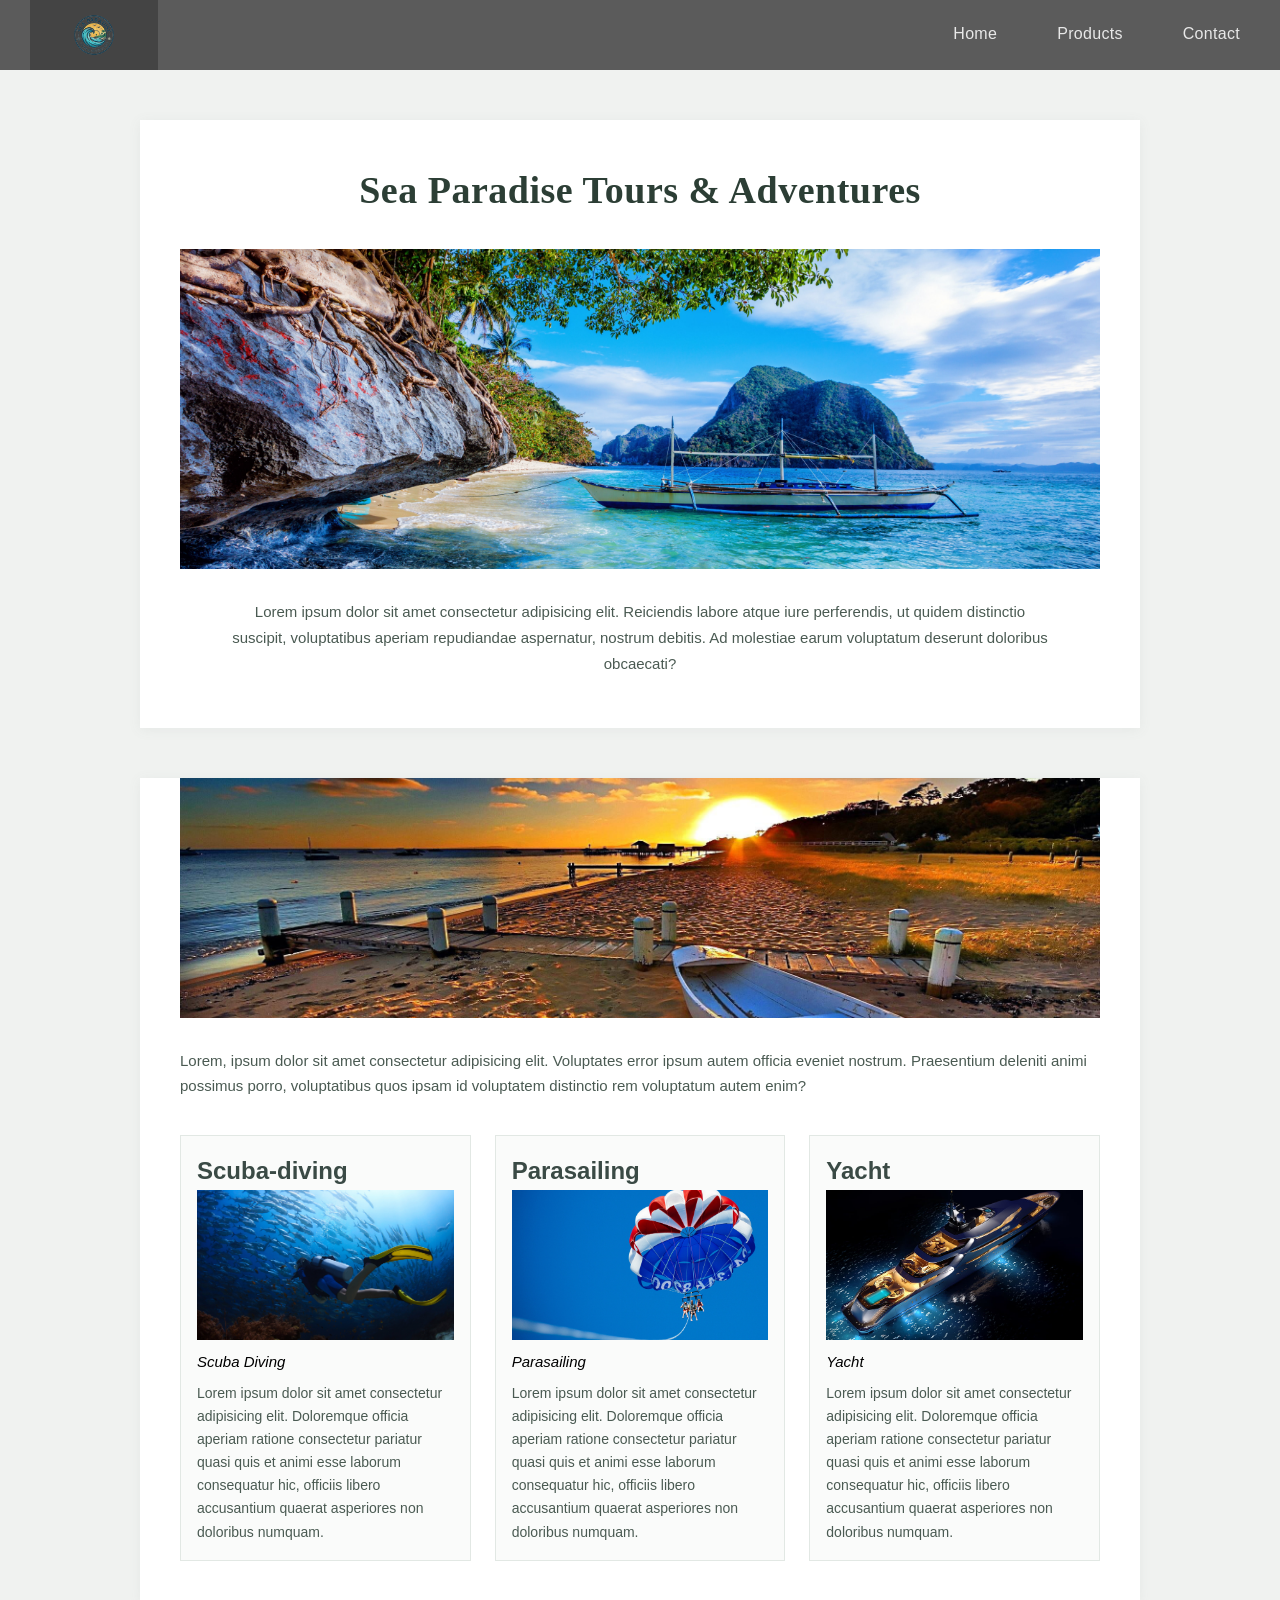
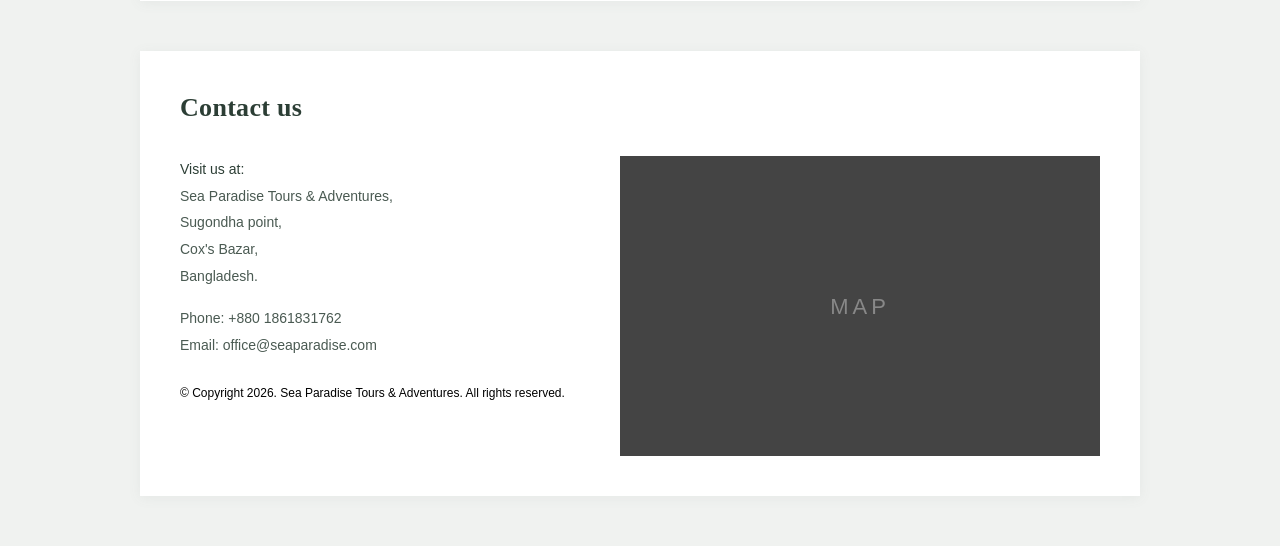
==== commit d2d0f902: "Update index.html" ====
--- a/index.html
+++ b/index.html
@@ -30,7 +30,7 @@
     <section id="home" class="home-section">
         <h1 class="company-name">Sea Paradise Tours & Adventures</h1>
         <div class="large-img-box">
-            <img src="welcome_img.jpg" alt="Welcome Image">
+            <img src="welcome_img.jpg" alt="welcome_img">
         </div>
         <p class="description-text">
             Lorem ipsum dolor sit amet consectetur adipisicing elit. Reiciendis labore atque iure perferendis, ut quidem distinctio suscipit, voluptatibus aperiam repudiandae aspernatur, nostrum debitis. Ad molestiae earum voluptatum deserunt doloribus obcaecati?
@@ -40,7 +40,7 @@
 
     <section id="products" class="page-container product-page">
         <div class="product-hero-img">
-            <img src="beach_img.jpg" alt="Beach Image">
+            <img src="beach_img.jpg" alt="beach_img">
         </div>
         <p class="intro-text">
             Lorem, ipsum dolor sit amet consectetur adipisicing elit. Voluptates error ipsum autem officia eveniet nostrum. Praesentium deleniti animi possimus porro, voluptatibus quos ipsam id voluptatem distinctio rem voluptatum autem enim?
--- a/styles.css
+++ b/styles.css
@@ -240,8 +240,8 @@
 }
 
 .card-caption {
-    font-size: 13px;
-    color: #7a8a82;
+    font-size: 15px;
+    color: #000000;
     font-style: italic;
     margin-bottom: 8px;
 }
@@ -290,7 +290,7 @@
 
 .contact-info .copyright {
     font-size: 12px;
-    color: #8a9a90;
+    color: #000000;
     margin-top: 24px;
     margin-bottom: 0;
 }
